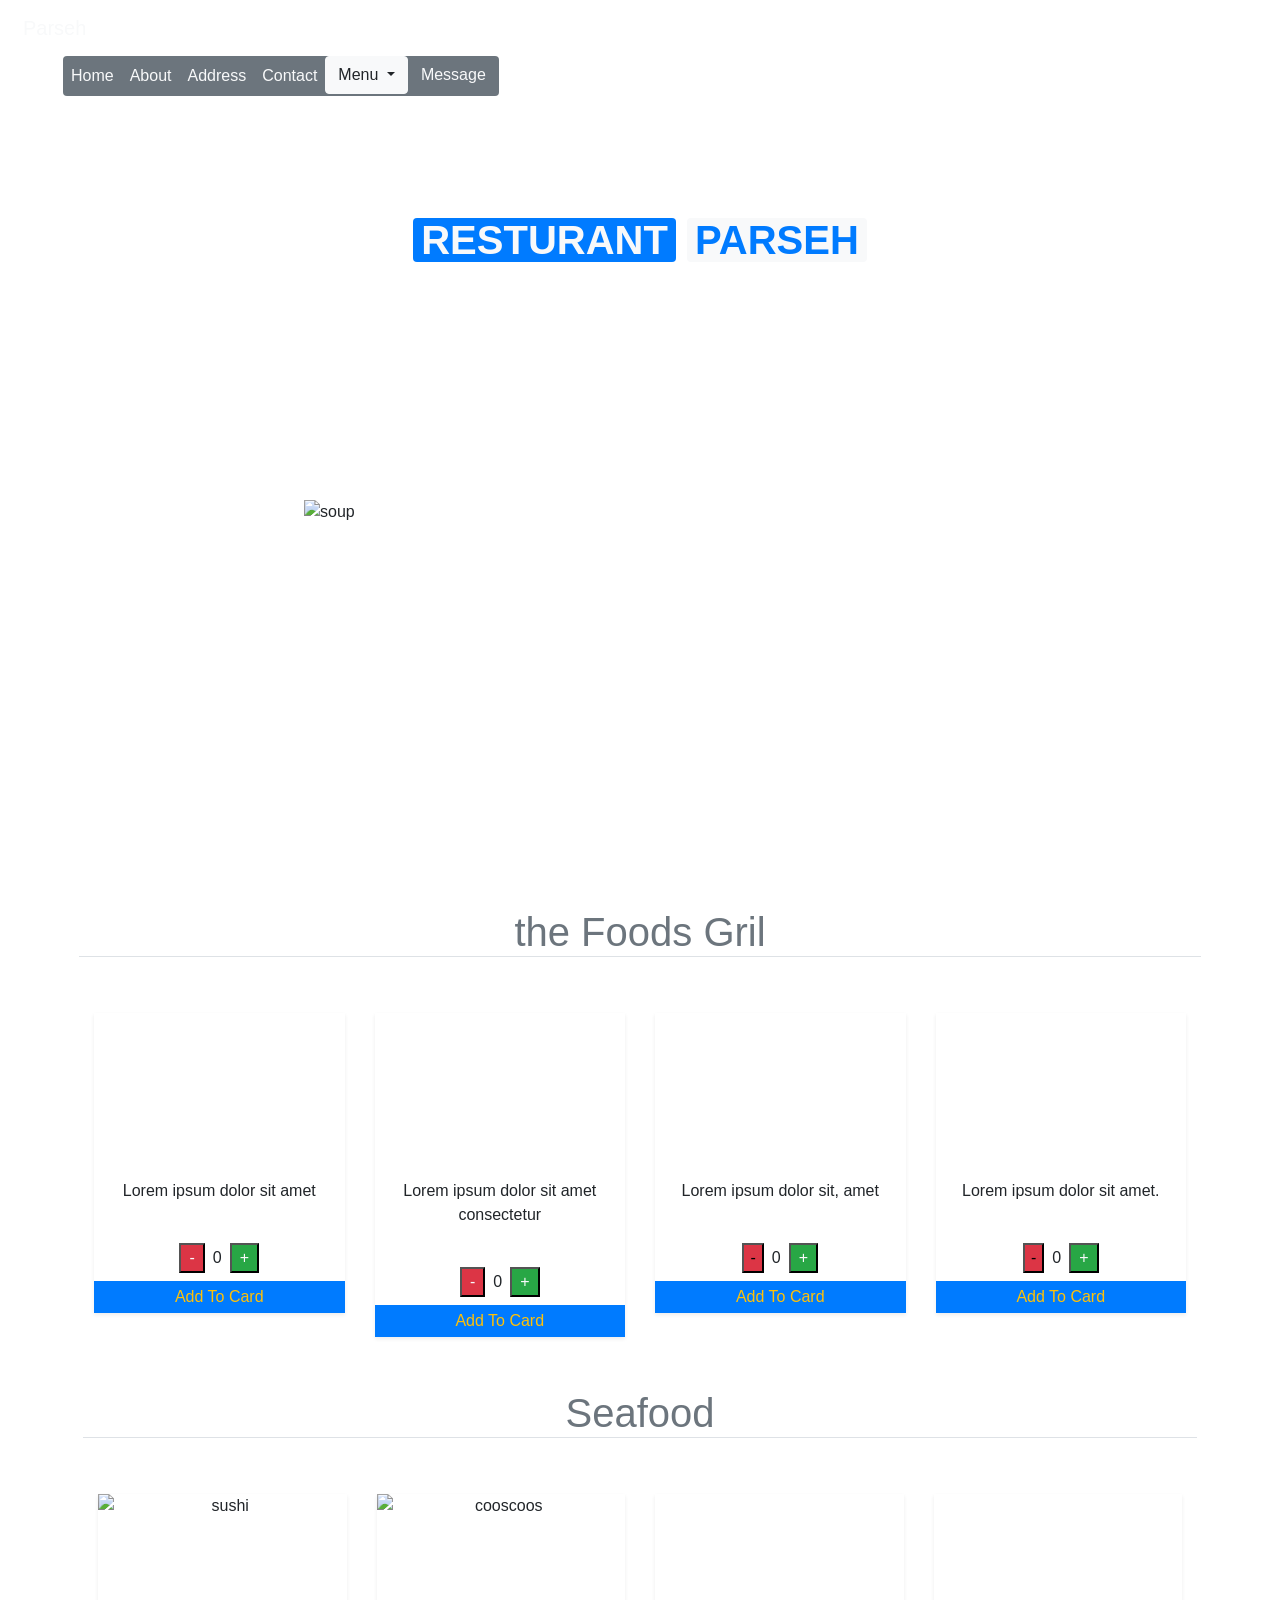
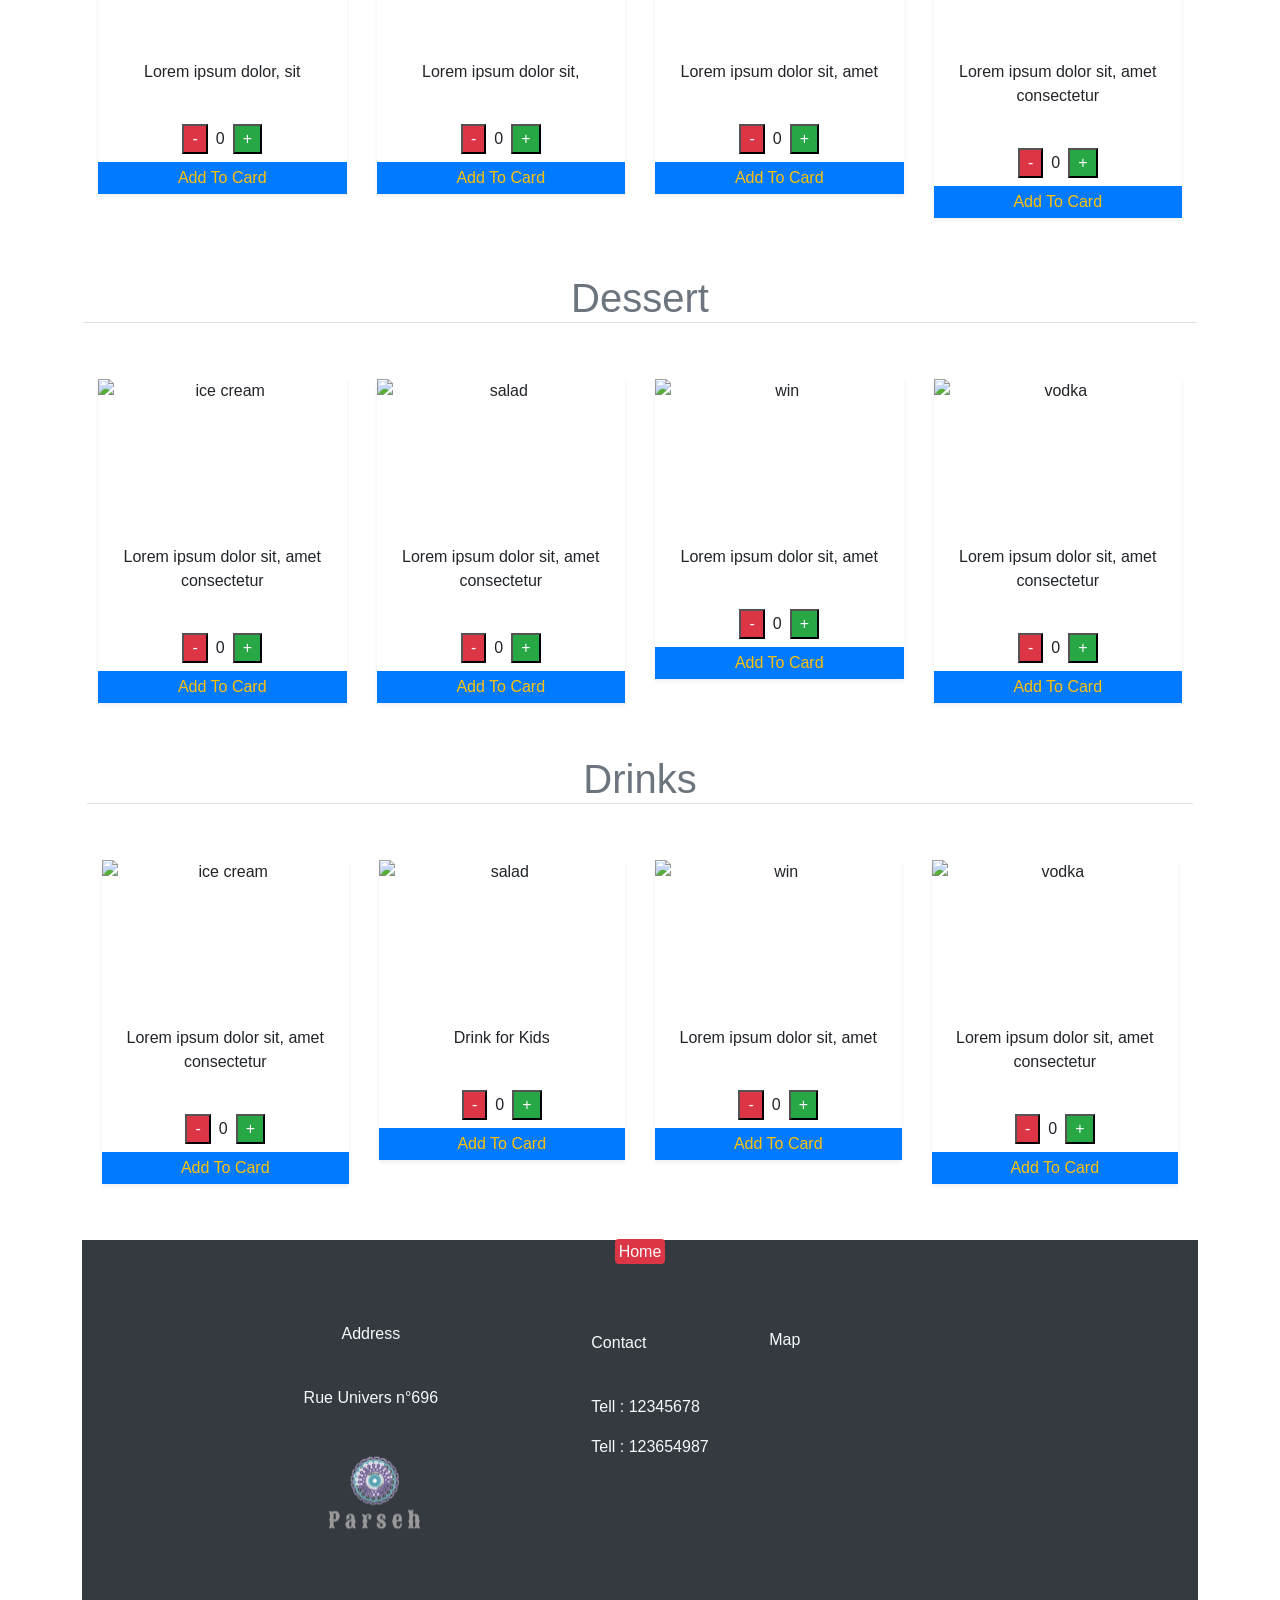
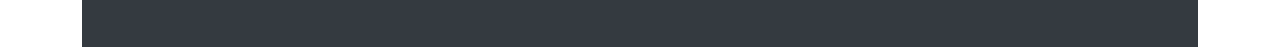
==== HTML/index.html @ a360a49e "Branch footer: created footer and Content" ====
<!doctype html>
<html lang="en">
  <head>
    <title>Restaurant</title>
    <!-- Required meta tags -->
    <meta charset="utf-8">
    <meta name="viewport" content="width=device-width, initial-scale=1, shrink-to-fit=no">
    
    <!-- style CSS -->
    <link rel="stylesheet" href="../CSS/style.css">
    <!--        CDN  Bootstrap  -->
    <link href="https://cdn.jsdelivr.net/npm/bootstrap@5.0.2/dist/css/bootstrap.min.css" rel="stylesheet" integrity="sha384-EVSTQN3/azprG1Anm3QDgpJLIm9Nao0Yz1ztcQTwFspd3yD65VohhpuuCOmLASjC" crossorigin="anonymous">
    <!-- Bootstrap CSS -->
    <link rel="stylesheet" href="https://stackpath.bootstrapcdn.com/bootstrap/4.3.1/css/bootstrap.min.css" integrity="sha384-ggOyR0iXCbMQv3Xipma34MD+dH/1fQ784/j6cY/iJTQUOhcWr7x9JvoRxT2MZw1T" crossorigin="anonymous">
</head>
<body class="" id="home">
   <!--         NavBar       -->
  <nav class=" navbar-expand-lg navbar-light ">
    <div class="container-fluid ">
      <a class="navbar-brand m-2 text-light" href="#">Parseh</a>
      <button class="navbar-toggler border-light" type="button" data-bs-toggle="collapse" data-bs-target="#navbarSupportedContent" aria-controls="navbarSupportedContent" aria-expanded="false" aria-label="Toggle navigation">
        <span class="navbar-toggler-icon"></span>
      </button>
      <div class="collapse navbar-collapse " id="navbarSupportedContent">
        <ul class="navbar-nav me-auto mb-2 mb-lg-0 mx-5 bg-secondary rounded">
          <li class="nav-item">
            <a class="nav-link active text-light" aria-current="page" href="#">Home</a>
          </li>
          <li class="nav-item">
            <a class="nav-link text-light" href="About.html" target="_blank">About</a>
          </li>
          <li class="nav-item">
            <a class="nav-link text-light" href="#footer" tabindex="-1" aria-disabled="true">Address</a>
          </li>
          <li class="nav-item">
            <a class="nav-link text-light" href="#footer" tabindex="-1" aria-disabled="true">Contact</a>
          </li>
         
            <div class="dropdown">
              <button class="btn btn-light dropdown-toggle" type="button" id="dropdownMenuButton1" data-bs-toggle="dropdown" aria-expanded="false">
                Menu
              </button>
              <ul class="dropdown-menu" aria-labelledby="dropdownMenuButton1 ">
                <li class=""><a class="dropdown-item " href="Appetizer.html" target="_blank">Appetizers</a></li>
                <li class=""><a class="dropdown-item " href="Barbecue.html">Barbecue</a></li>
                <li class=""><a class="dropdown-item " href="Grilledfood.html" target="_blank">Grill</a></li>
                <li class=""><a class="dropdown-item " href="">Eastern Food</a></li>
                <li class=""><a class="dropdown-item " href="Desserts.html" target="_blank">Desser</a></li>
                <li class=""><a class="dropdown-item " href="seafood.html" target="_blank">Seafood</a></li>
              </ul>
            </div>
          </li>
          <li class="nav-item">
            <button type="button" class="btn text-light" data-bs-toggle="modal" data-bs-target="#exampleModal" data-bs-whatever="@mdo">Message</button>

            <div class="modal fade" id="exampleModal" tabindex="-1" aria-labelledby="exampleModalLabel" aria-hidden="true">
              <div class="modal-dialog">
                <div class="modal-content">
                  <div class="modal-header">
                    <h5 class="modal-title" id="exampleModalLabel">New message</h5>
                    <button type="button" class="btn-close" data-bs-dismiss="modal" aria-label="Close"></button>
                  </div>
                  <div class="modal-body">
                    <form>
                      <div class="mb-3">
                        <label for="recipient-name" class="col-form-label">Name:</label>
                        <input type="text" class="form-control" id="recipient-name">
                      </div>
                      <div class="mb-3">
                        <label for="recipient-name" class="col-form-label">Email:</label>
                        <input type="text" class="form-control" id="recipient-name">
                      </div>
                      <div class="mb-3">
                        <label for="message-text" class="col-form-label">Message:</label>
                        <textarea class="form-control" id="message-text"></textarea>
                      </div>
                    </form>
                  </div>
                  <div class="modal-footer">
                    <button type="button" class="btn btn-secondary" data-bs-dismiss="modal">Close</button>
                    <button type="button" class="btn btn-primary">Send message</button>
                  </div>
                </div>
              </div>
            </div>
          </li>

        </ul>
      
      </div>
      <div class=" py-4 ">
        <h1 class="text-center text-light shadow-effects text-uppercase fs-1 fw-bolder py-5 my-5 "><span class="bg-primary px-2 rounded"><strong>Resturant</strong></span> <span class="bg-light px-2 rounded text-primary">Parseh</span> </h1>
      </div>
    </div>
  </nav>
  <!-- Slid Photo -->
  <div id="carouselExampleControls" class="carousel slide w-75 h-auto  m-auto" data-bs-ride="carousel">
    <div class="carousel-inner">
      <div class="carousel-item active">
        <img  src="https://images.unsplash.com/photo-1455619452474-d2be8b1e70cd?crop=entropy&cs=tinysrgb&fit=max&fm=jpg&ixid=MnwyMDg4MDd8MHwxfHNlYXJjaHwyN3x8Zm9vZHxlbnwwfHx8fDE2NTI4NTkxMDM&ixlib=rb-1.2.1&q=80&w=1080" class=" w-10  mx-auto img-fluid img-responsive d-block" alt="soup" style="max-width: 70%; height: 400px;" >
      </div>
      <div class="carousel-item">
        <img src="https://images.unsplash.com/photo-1519671482749-fd09be7ccebf?crop=entropy&cs=tinysrgb&fit=max&fm=jpg&ixid=MnwyMDg4MDd8MHwxfHNlYXJjaHwyNnx8d2luZXxlbnwwfHx8fDE2NTI4Nzg3MTQ&ixlib=rb-1.2.1&q=80&w=1080" class=" w-100  mx-auto img-fluid img-responsive d-block" alt="wine" style="max-width: 70%; height: 400px;">
      </div>
      <div class="carousel-item">
        <img src="https://images.unsplash.com/photo-1516557977083-86bf43fe24ea?crop=entropy&cs=tinysrgb&fit=max&fm=jpg&ixid=MnwyMDg4MDd8MHwxfHNlYXJjaHwxfHxkZXNzZXJ8ZW58MHx8fHwxNjUyODc4ODQ3&ixlib=rb-1.2.1&q=80&w=1080" class=" w-100 mx-auto img-fluid img-responsive d-block" alt="desser" style="max-width: 70%; height: 400px;">
      </div>
    </div>
    <button class="carousel-control-prev" type="button" data-bs-target="#carouselExampleControls" data-bs-slide="prev">
      <span class="carousel-control-prev-icon" aria-hidden="true"></span>
      <span class="visually-hidden">Previous</span>
    </button>
    <button class="carousel-control-next" type="button" data-bs-target="#carouselExampleControls" data-bs-slide="next">
      <span class="carousel-control-next-icon" aria-hidden="true"></span>
      <span class="visually-hidden">Next</span>
    </button>
  </div>
  <!-- Gallery -->
  <div class="container-lg">
    <div class="container-xl text-center me-auto ">
      <div class="row justify-content-center ">
        <!-- Gril foods -->
        <h1 class="text-secondary mt-2  border-bottom border-3">the Foods Gril</h1>
        <div class="col-sm-12 col-md-6 col-lg-3 col-xl-3  py-5  rounded">
          <div class="cards shadow-sm  style='hight:100px;'">
            <img src="https://cdn.pixabay.com/photo/2014/04/22/02/56/pizza-329523_960_720.jpg" alt="" class=" mx-auto img-fluid img-responsive d-block " style="height: 150px;">
            <p class="p-3">Lorem ipsum dolor sit amet</p>
            <div class="order">
              <button class="px-2 mx-2 my-2 bg-danger text-light">-</button><span>0</span><button type="button" class="px-2 mx-2 bg-success text-light">+</button>
            </div>
            <div class="addToCard bg-primary py-1 text-warning ">Add To Card</div>
          </div>
        </div>
        <div class="col-sm-12 col-md-6 col-lg-3 col-xl-3  py-5  rounded">
          <div class="cards shadow-sm  style='hight:100px;'">
            <img src="https://cdn.pixabay.com/photo/2016/03/05/23/02/barbecue-1239434_960_720.jpg" alt="" class="mx-auto img-fluid img-responsive d-block" style="height: 150px;">
            <p class="p-3">Lorem ipsum dolor sit amet consectetur</p>
            <div class="order">
              <button class="px-2 mx-2 my-2 bg-danger text-light">-</button><span>0</span><button type="button" class="px-2 mx-2 bg-success text-light">+</button>
            </div>
            <div class="addToCard bg-primary py-1 text-warning">Add To Card</div>
          </div>
        </div>
        <div class="col-sm-12 col-md-6 col-lg-3 col-xl-3  py-5  rounded">
          <div class="cards shadow-sm" style='hight:100px;'>
            <img src="https://cdn.pixabay.com/photo/2014/08/14/14/21/shish-kebab-417994_960_720.jpg" alt="" class="mx-auto img-fluid img-responsive d-block" style="height: 150px;">
           <p class="p-3"> Lorem ipsum dolor sit, amet</p>
           <div class="order">
             <button class="px bg-danger text my-2  mx-2">-</button><span>0</span><button type="button" class="px-2 mx-2 bg-success text-light">+</button>
            </div>
           <div class="addToCard bg-primary py-1 text-warning">Add To Card</div>
          </div>
        </div>
        <div class="col-sm-12 col-md-6 col-lg-3 col-xl-3  py-5  rounded">
          <div class="cards shadow-sm" style='hight:100px;'>
            <img src="https://cdn.pixabay.com/photo/2016/11/23/18/31/pasta-1854245_960_720.jpg" alt="" class="mx-auto img-fluid img-responsive d-block" style="height: 150px;">
           <p class="p-3"> Lorem ipsum dolor sit amet.</p>
           <div class="order">
             <button class="px bg-danger text my-2  mx-2">-</button><span>0</span><button type="button" class="px-2 mx-2 bg-success text-light">+</button>
            </div>
           <div class="addToCard bg-primary py-1 text-warning">Add To Card</div>
          </div>
        </div>
      
      </div>
      <div class="row justify-content-center p-1">
        <!-- Seafood -->
        <h1 class="text-secondary border-bottom">Seafood</h1>
        <div class="col-sm-12 col-md-6 col-lg-3 col-xl-3  py-5  rounded">
          <div class="cards shadow-sm" style='hight:100px;'>
            <img src="https://images.unsplash.com/photo-1579871494447-9811cf80d66c?ixlib=rb-1.2.1&ixid=MnwxMjA3fDB8MHxwaG90by1wYWdlfHx8fGVufDB8fHx8&auto=format&fit=crop&w=1170&q=80" alt="sushi"  class="mx-auto img-fluid img-responsive d-block " style="height: 150px;">
            <p class="p-3">Lorem ipsum dolor, sit </p> 
            <div class="order">
              <button class="px-2 mx-2 my-2 bg-danger text-light">-</button><span>0</span><button type="button" class="px-2 mx-2 bg-success text-light">+</button>
            </div>
            <div class="addToCard bg-primary py-1 text-warning">Add To Card</div>
          </div>
        </div>
        <div class="col-sm-12 col-md-6 col-lg-3 col-xl-3  py-5  rounded">
          <div class="cards shadow-sm" style='hight:100px;'>
            <img src="https://th.bing.com/th/id/R.5701237df6cfcfc9ef63e80bf70de1f7?rik=Avnl8CcCPhyQyg&pid=ImgRaw&r=0" alt="cooscoos" class="mx-auto img-fluid img-responsive d-block " style="height: 150px;">
            
            <p class="p-3">Lorem ipsum dolor sit, </p>
            <div class="order">
              <button class="px-2 mx-2 my-2 bg-danger text-light">-</button><span>0</span><button type="button" class="px-2 mx-2 bg-success text-light">+</button>
            </div>
            <div class="addToCard bg-primary py-1 text-warning">Add To Card</div>
          </div>
        </div>
        <div class="col-sm-12 col-md-6 col-lg-3 col-xl-3  py-5  rounded">
          <div class="cards shadow-sm" style='hight:100px;'>
            <img src="https://hoianfoodtour.com/wp-content/uploads/2013/08/3767100573_10d1b31f34_b.jpg" alt="" class="mx-auto img-fluid img-responsive d-block " style="height: 150px;">
            <p class="p-3">Lorem ipsum dolor sit, amet</p>
            <div class="order">
              <button class="px-2 mx-2 my-2 bg-danger text-light">-</button><span>0</span><button type="button" class="px-2 mx-2 bg-success text-light">+</button>
            </div>
            <div class="addToCard bg-primary py-1 text-warning">Add To Card</div>
          </div>
        </div>
        <div class="col-sm-12 col-md-6 col-lg-3 col-xl-3  py-5  rounded">
          <div class="cards shadow-sm" style='hight:100px;'>
            <img src="https://www.nomabid.org/wp-content/uploads/2019/11/Stuffed-Lobster.jpg" alt="" class="mx-auto img-fluid img-responsive d-block" style="height: 150px;">
            <p class="p-3">Lorem ipsum dolor sit, amet consectetur</p>
            <div class="order">
              <button class="px-2 mx-2 my-2 bg-danger text-light">-</button><span>0</span><button type="button" class="px-2 mx-2 bg-success text-light">+</button>
            </div>
            <div class="addToCard bg-primary py-1 text-warning">Add To Card</div>
          </div>
        </div>
      </div>
      <div class="row justify-content-center p-1">
        <!-- Dessert -->
        <h1 class="text-secondary border-bottom">Dessert</h1>
        <div class="col-sm-12 col-md-6 col-lg-3 col-xl-3  py-5  rounded">
          <div class="cards shadow-sm" style='hight:100px;'>
            <img src="https://th.bing.com/th/id/OIP.P3xgOuAeZvl4NuoKVPdVCgHaE8?pid=ImgDet&rs=1" alt="ice cream" class="mx-auto img-fluid img-responsive d-block" style="height: 150px;">
            <p class="p-3">Lorem ipsum dolor sit, amet consectetur</p> 
            <div class="order">
              <button class="px-2 mx-2 my-2 bg-danger text-light">-</button><span>0</span><button type="button" class="px-2 mx-2 bg-success text-light">+</button>
            </div>
            <div class="addToCard bg-primary py-1 text-warning">Add To Card</div>
          </div>
        </div>
        <div class="col-sm-12 col-md-6 col-lg-3 col-xl-3  py-5  rounded">
          <div class="cards shadow-sm" style='hight:100px;'>
            <img src="https://th.bing.com/th/id/R.24b2b1598c2587cab4af1cbaacd97075?rik=9W9SRc2oNp0hgg&riu=http%3a%2f%2fwww.valerieskeepers.com%2fwp-content%2fuploads%2f2015%2f08%2fFattoush-Salad-Feta.jpg&ehk=V2ebz2DcS55SnSybhHUwlM7gPemEx91G%2fHiuFNR4F38%3d&risl=&pid=ImgRaw&r=0" alt="salad" class="mx-auto img-fluid img-responsive d-block" style="height: 150px;">
            <p class="p-3">Lorem ipsum dolor sit, amet consectetur</p> 
            <div class="order">
              <button class="px-2 mx-2 my-2 bg-danger text-light">-</button><span>0</span><button type="button" class="px-2 mx-2 bg-success text-light">+</button>
            </div>
            <div class="addToCard bg-primary py-1 text-warning">Add To Card</div>
          </div>
        </div>
        <div class="col-sm-12 col-md-6 col-lg-3 col-xl-3  py-5  rounded">
          <div class="cards shadow-sm" style='hight:100px;'>
            <img src="https://th.bing.com/th/id/R.78ce13cfa1c1b44ab89058c99facb747?rik=1EJHbS7p8pOx4A&riu=http%3a%2f%2fwww.onlinestoresurveys.com%2fwp-content%2fuploads%2f2014%2f10%2fWine.jpg&ehk=bvZqqIRl1pUwpRUkvQE4UIRd0hZQd19cCZTHRslT6zc%3d&risl=&pid=ImgRaw&r=0" alt="win" class="mx-auto img-fluid img-responsive d-block" style="height: 150px;">
            <p class="p-3">Lorem ipsum dolor sit, amet</p> 
            <div class="order">
              <button class="px-2 mx-2 my-2 bg-danger text-light">-</button><span>0</span><button type="button" class="px-2 mx-2 bg-success text-light">+</button>
            </div>
            <div class="addToCard bg-primary py-1 text-warning">Add To Card</div>
          </div>
        </div>
        <div class="col-sm-12 col-md-6 col-lg-3 col-xl-3  py-5  rounded">
          <div class="cards shadow-sm" style='hight:100px;'>
            <img src="https://chilledmagazine.com/wp-content/uploads/2015/10/Ruby-Rouge.jpg" alt="vodka" class="mx-auto img-fluid img-responsive d-block" style="height: 150px;">
            <p class="p-3">Lorem ipsum dolor sit, amet consectetur</p>
            <div class="order">
              <button class="px-2 mx-2 my-2 bg-danger text-light">-</button><span>0</span><button type="button" class="px-2 mx-2 bg-success text-light">+</button>
            </div>
            <div class="addToCard bg-primary py-1 text-warning">Add To Card</div>
          </div>
        </div>
        <!-- Drinks -->


        <div class="row justify-content-center p-1">
          <h1 class="text-secondary border-bottom">Drinks</h1>
          <div class="col-sm-12 col-md-6 col-lg-3 col-xl-3  py-5  rounded">
            <div class="cards shadow-sm" style='hight:100px;'>
              <img src="https://images.unsplash.com/photo-1579954115545-a95591f28bfc?ixlib=rb-1.2.1&ixid=MnwxMjA3fDB8MHxwaG90by1wYWdlfHx8fGVufDB8fHx8&auto=format&fit=crop&w=2070&q=80" alt="ice cream" class="mx-auto img-fluid img-responsive d-block" style="height: 150px;">
              <p class="p-3">Lorem ipsum dolor sit, amet consectetur</p> 
              <div class="order">
                <button class="px-2 mx-2 my-2 bg-danger text-light">-</button><span>0</span><button type="button" class="px-2 mx-2 bg-success text-light">+</button>
              </div>
              <div class="addToCard bg-primary py-1 text-warning">Add To Card</div>
            </div>
          </div>
          <div class="col-sm-12 col-md-6 col-lg-3 col-xl-3  py-5  rounded">
            <div class="cards shadow-sm" style='hight:100px;'>
              <img src="https://images.unsplash.com/photo-1461107973086-9ca50bc9f429?crop=entropy&cs=tinysrgb&fm=jpg&ixlib=rb-1.2.1&q=80&raw_url=true&ixid=MnwxMjA3fDB8MHxwaG90by1wYWdlfHx8fGVufDB8fHx8&auto=format&fit=crop&w=1170" alt="salad" class="mx-auto img-fluid img-responsive d-block" style="height: 150px;">
              <p class="p-3">Drink for Kids</p> 
              <div class="order">
                <button class="px-2 mx-2 my-2 bg-danger text-light">-</button><span>0</span><button type="button" class="px-2 mx-2 bg-success text-light">+</button>
              </div>
              <div class="addToCard bg-primary py-1 text-warning">Add To Card</div>
            </div>
          </div>
          <div class="col-sm-12 col-md-6 col-lg-3 col-xl-3  py-5  rounded">
            <div class="cards shadow-sm" style='hight:100px;'>
              <img src="https://th.bing.com/th/id/R.78ce13cfa1c1b44ab89058c99facb747?rik=1EJHbS7p8pOx4A&riu=http%3a%2f%2fwww.onlinestoresurveys.com%2fwp-content%2fuploads%2f2014%2f10%2fWine.jpg&ehk=bvZqqIRl1pUwpRUkvQE4UIRd0hZQd19cCZTHRslT6zc%3d&risl=&pid=ImgRaw&r=0" alt="win" class="mx-auto img-fluid img-responsive d-block" style="height: 150px;">
              <p class="p-3">Lorem ipsum dolor sit, amet</p> 
              <div class="order">
                <button class="px-2 mx-2 my-2 bg-danger text-light">-</button><span>0</span><button type="button" class="px-2 mx-2 bg-success text-light">+</button>
              </div>
              <div class="addToCard bg-primary py-1 text-warning">Add To Card</div>
            </div>
          </div>
          <div class="col-sm-12 col-md-6 col-lg-3 col-xl-3  py-5  rounded">
            <div class="cards shadow-sm" style='hight:100px;'>
              <img src="https://chilledmagazine.com/wp-content/uploads/2015/10/Ruby-Rouge.jpg" alt="vodka" class="mx-auto img-fluid img-responsive d-block" style="height: 150px;">
              <p class="p-3">Lorem ipsum dolor sit, amet consectetur</p>
              <div class="order">
                <button class="px-2 mx-2 my-2 bg-danger text-light">-</button><span>0</span><button type="button" class="px-2 mx-2 bg-success text-light">+</button>
              </div>
              <div class="addToCard bg-primary py-1 text-warning">Add To Card</div>
            </div>
          </div>



      </div>
    </div>

  </div>
  <!--      Footer     -->
  <footer class="bg-dark text-center text-lg-start" id="footer">
    <a href="#home" class="link-light bg-danger p-1 rounded float-s">Home</a>
    <ul class="">
     
        </ul>
      </li>
      <!-- Address -->
      <li class="d-inline-block  text-light ">
        <p class="">Address</p>
        &nbsp
        <ul class="list-unstyled ">
          <li>
            <p>Rue Univers n°696</p>
          </li>
        

          <li>
            <img src="../logo/logo-parseh.png" class="w-25" alt="">
          </li>
          <li>
            <p>&nbsp;</p>
          </li>
         
        </ul> 
      </li>
     <!-- Contacts -->
      <li class="d-inline-block px-2 text-sm-start text-light ">
        <p>Contact</p>
        <ul class="list-unstyled ">
        
          <li class="">
            &nbsp
            <p>Tell : 12345678</p>
          </li>
          <li class="">
            <p>Tell : 123654987</p>
          </li>
          <li>
          </li>
          <li>
            <p>&nbsp;</p>
          </li>
          <li>
            <p>&nbsp;</p>
          </li>
          <li>
            <p>&nbsp;</p>
          </li>
        </ul>
      </li>
      <!-- Map -->
     
      <li class="d-inline-block p-5 text-light text-start ">
        <p>Map</p>
        <ul class="list-unstyled">
          <li class="py-1 d-inline-block  text-light">
            
              <!--Google map-->
          <div id="map-container-google-3" class="z-depth-1-half map-container-3 d-inline-block">
           <iframe class=""  src="https://www.google.com/maps/embed?pb=!1m18!1m12!1m3!1d20157.532935539723!2d4.367939099999999!3d50.8368758!2m3!1f0!2f0!3f0!3m2!1i1024!2i768!4f13.1!4m3!3e6!4m0!4m0!5e0!3m2!1snl!2sbe!4v1652882375316!5m2!1snl!2sbe" max-width="400" height="200" style="border:0;" allowfullscreen="" loading="lazy" referrerpolicy="no-referrer-when-downgrade"></iframe>
          </div>
           
        </li>
      </ul>
   
  </footer>
  <!-- End Footer -->



    <!-- Optional JavaScript -->
    <!-- jQuery first, then Popper.js, then Bootstrap JS -->
    <script src="https://code.jquery.com/jquery-3.3.1.slim.min.js" integrity="sha384-q8i/X+965DzO0rT7abK41JStQIAqVgRVzpbzo5smXKp4YfRvH+8abtTE1Pi6jizo" crossorigin="anonymous"></script>
    <script src="https://cdn.jsdelivr.net/npm/bootstrap@5.0.2/dist/js/bootstrap.bundle.min.js" integrity="sha384-MrcW6ZMFYlzcLA8Nl+NtUVF0sA7MsXsP1UyJoMp4YLEuNSfAP+JcXn/tWtIaxVXM" crossorigin="anonymous"></script>
    <script src="https://cdnjs.cloudflare.com/ajax/libs/popper.js/1.14.7/umd/popper.min.js" integrity="sha384-UO2eT0CpHqdSJQ6hJty5KVphtPhzWj9WO1clHTMGa3JDZwrnQq4sF86dIHNDz0W1" crossorigin="anonymous"></script>
    <script src="https://stackpath.bootstrapcdn.com/bootstrap/4.3.1/js/bootstrap.min.js" integrity="sha384-JjSmVgyd0p3pXB1rRibZUAYoIIy6OrQ6VrjIEaFf/nJGzIxFDsf4x0xIM+B07jRM" crossorigin="anonymous"></script>
  </body>
</html>
---- CSS/style.css ----
.container-fluid{
    max-width: 100%;
    height: 500px;
    background-image: url(https://images.unsplash.com/photo-1517248135467-4c7edcad34c4?ixlib=rb-1.2.1&ixid=MnwxMjA3fDB8MHxwaG90by1wYWdlfHx8fGVufDB8fHx8&auto=format&fit=crop&w=1170&q=80);
    background-repeat: no-repeat;
    background-size: cover;
    background-position: center;
}
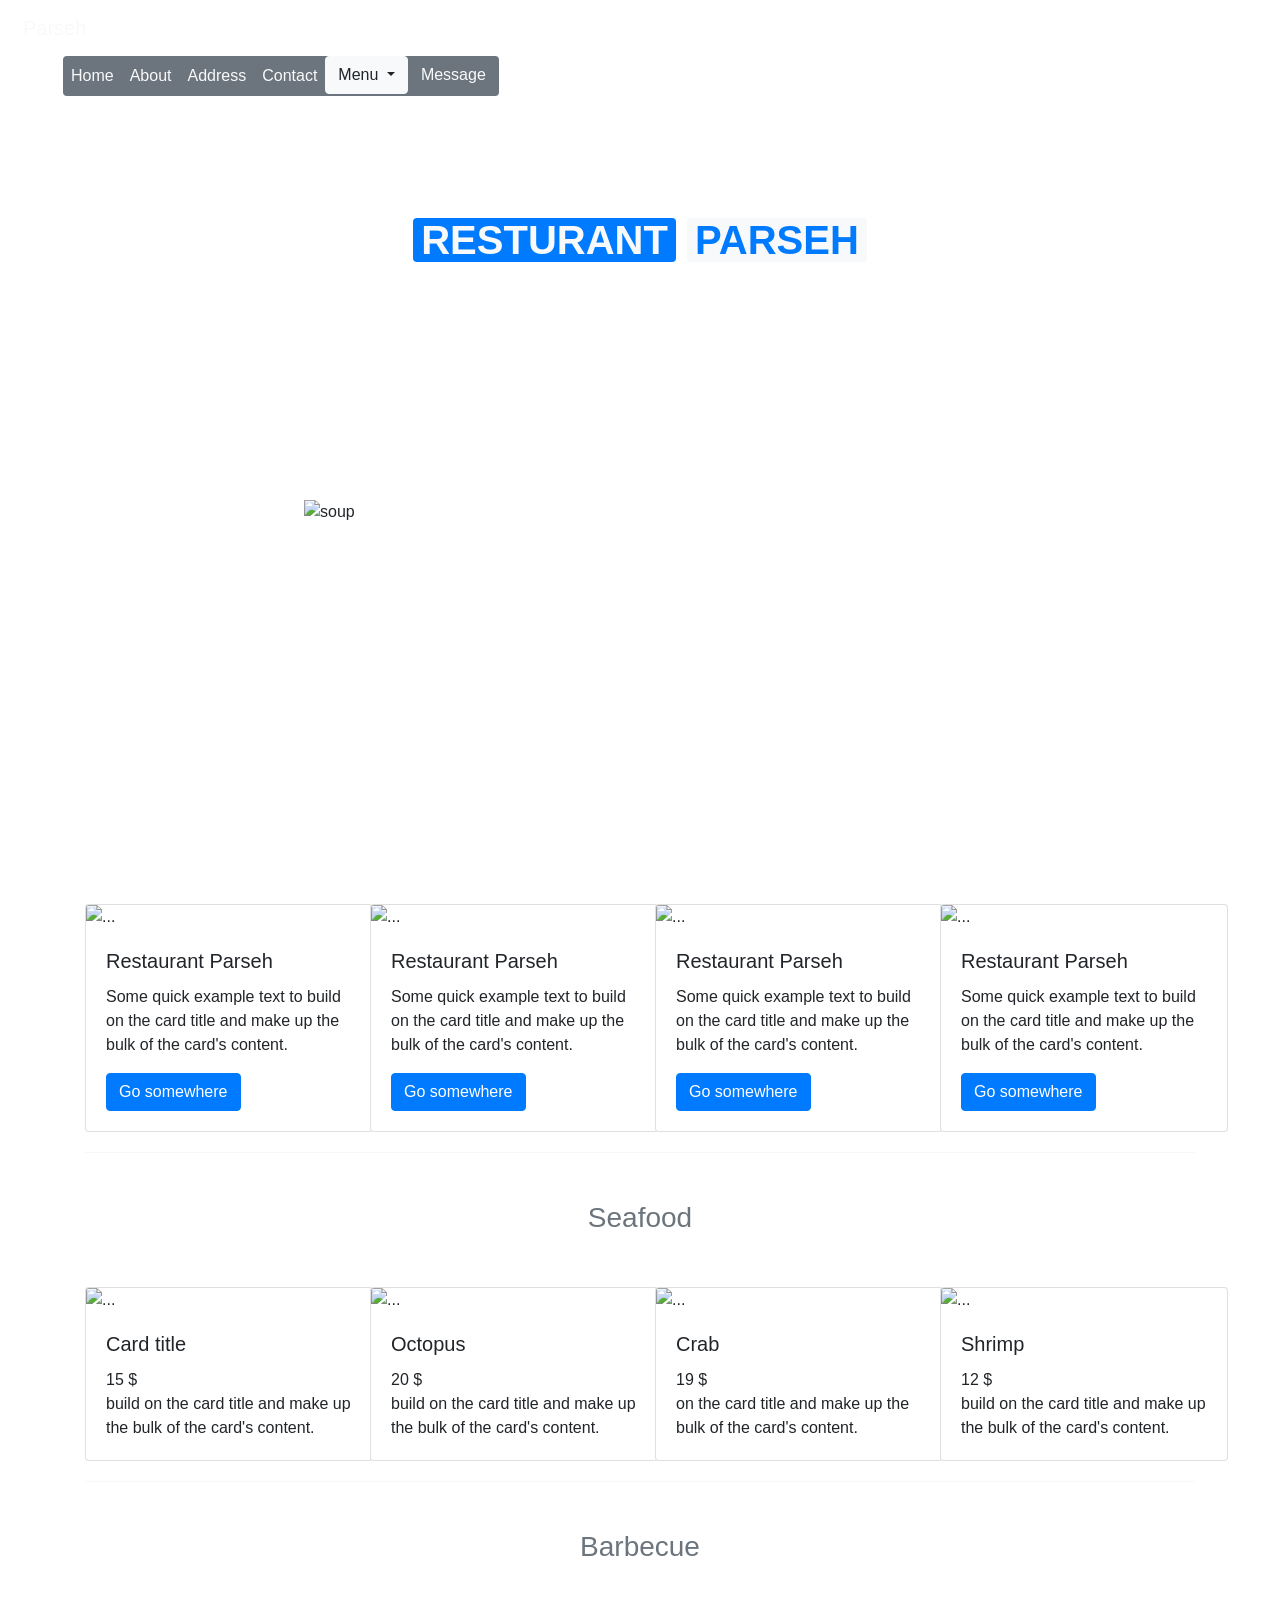
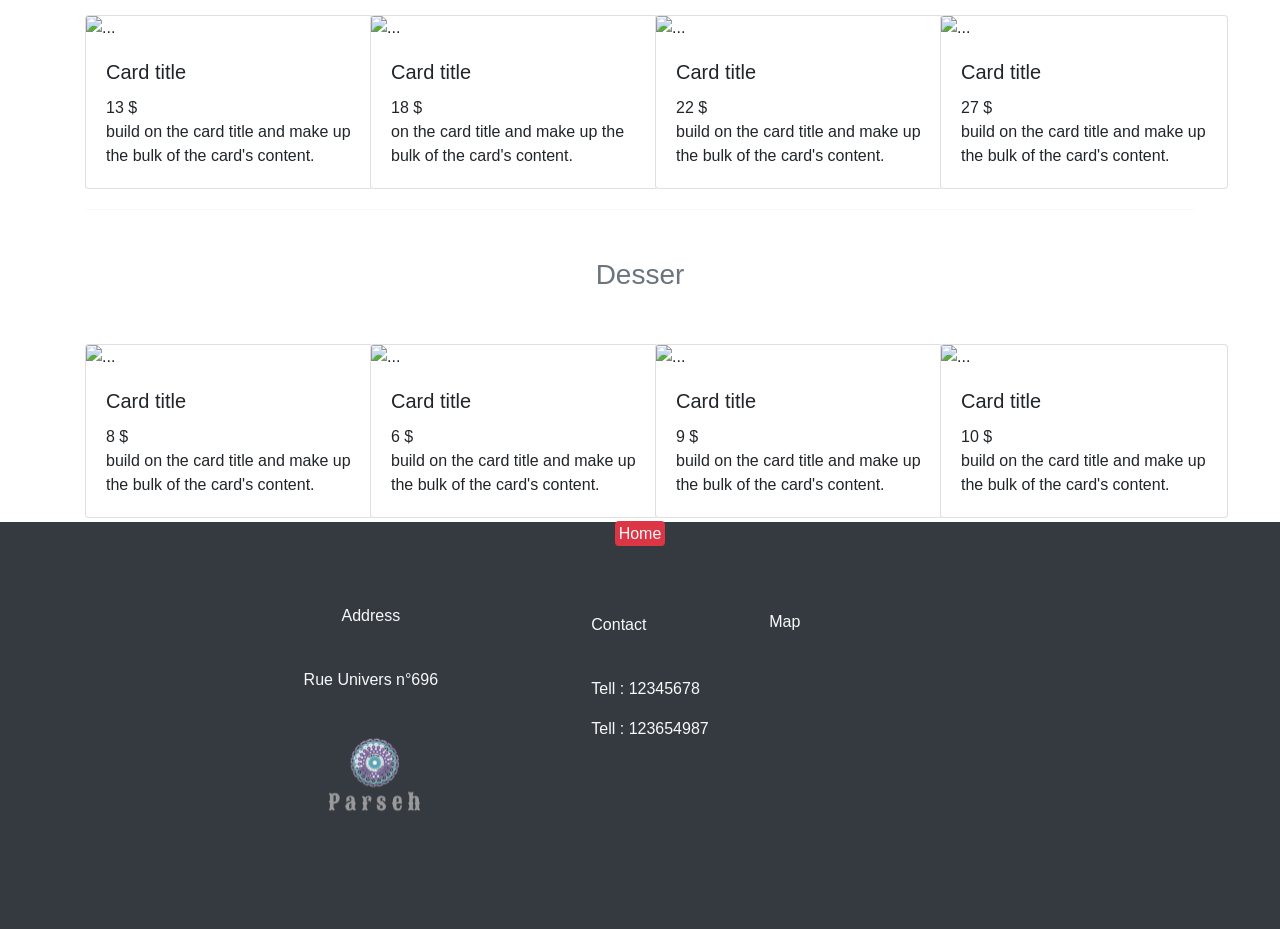
==== commit 3f8a029f: "created page Desser" ====
--- a/HTML/index.html
+++ b/HTML/index.html
@@ -44,7 +44,7 @@
                 <li class=""><a class="dropdown-item " href="Appetizer.html" target="_blank">Appetizers</a></li>
                 <li class=""><a class="dropdown-item " href="Barbecue.html">Barbecue</a></li>
                 <li class=""><a class="dropdown-item " href="Grilledfood.html" target="_blank">Grill</a></li>
-                <li class=""><a class="dropdown-item " href="">Eastern Food</a></li>
+               
                 <li class=""><a class="dropdown-item " href="Desserts.html" target="_blank">Desser</a></li>
                 <li class=""><a class="dropdown-item " href="seafood.html" target="_blank">Seafood</a></li>
               </ul>
@@ -116,192 +116,218 @@
     </button>
   </div>
   <!-- Gallery -->
-  <div class="container-lg">
-    <div class="container-xl text-center me-auto ">
-      <div class="row justify-content-center ">
-        <!-- Gril foods -->
-        <h1 class="text-secondary mt-2  border-bottom border-3">the Foods Gril</h1>
-        <div class="col-sm-12 col-md-6 col-lg-3 col-xl-3  py-5  rounded">
-          <div class="cards shadow-sm  style='hight:100px;'">
-            <img src="https://cdn.pixabay.com/photo/2014/04/22/02/56/pizza-329523_960_720.jpg" alt="" class=" mx-auto img-fluid img-responsive d-block " style="height: 150px;">
-            <p class="p-3">Lorem ipsum dolor sit amet</p>
-            <div class="order">
-              <button class="px-2 mx-2 my-2 bg-danger text-light">-</button><span>0</span><button type="button" class="px-2 mx-2 bg-success text-light">+</button>
-            </div>
-            <div class="addToCard bg-primary py-1 text-warning ">Add To Card</div>
-          </div>
-        </div>
-        <div class="col-sm-12 col-md-6 col-lg-3 col-xl-3  py-5  rounded">
-          <div class="cards shadow-sm  style='hight:100px;'">
-            <img src="https://cdn.pixabay.com/photo/2016/03/05/23/02/barbecue-1239434_960_720.jpg" alt="" class="mx-auto img-fluid img-responsive d-block" style="height: 150px;">
-            <p class="p-3">Lorem ipsum dolor sit amet consectetur</p>
-            <div class="order">
-              <button class="px-2 mx-2 my-2 bg-danger text-light">-</button><span>0</span><button type="button" class="px-2 mx-2 bg-success text-light">+</button>
-            </div>
-            <div class="addToCard bg-primary py-1 text-warning">Add To Card</div>
-          </div>
-        </div>
-        <div class="col-sm-12 col-md-6 col-lg-3 col-xl-3  py-5  rounded">
-          <div class="cards shadow-sm" style='hight:100px;'>
-            <img src="https://cdn.pixabay.com/photo/2014/08/14/14/21/shish-kebab-417994_960_720.jpg" alt="" class="mx-auto img-fluid img-responsive d-block" style="height: 150px;">
-           <p class="p-3"> Lorem ipsum dolor sit, amet</p>
-           <div class="order">
-             <button class="px bg-danger text my-2  mx-2">-</button><span>0</span><button type="button" class="px-2 mx-2 bg-success text-light">+</button>
-            </div>
-           <div class="addToCard bg-primary py-1 text-warning">Add To Card</div>
-          </div>
-        </div>
-        <div class="col-sm-12 col-md-6 col-lg-3 col-xl-3  py-5  rounded">
-          <div class="cards shadow-sm" style='hight:100px;'>
-            <img src="https://cdn.pixabay.com/photo/2016/11/23/18/31/pasta-1854245_960_720.jpg" alt="" class="mx-auto img-fluid img-responsive d-block" style="height: 150px;">
-           <p class="p-3"> Lorem ipsum dolor sit amet.</p>
-           <div class="order">
-             <button class="px bg-danger text my-2  mx-2">-</button><span>0</span><button type="button" class="px-2 mx-2 bg-success text-light">+</button>
-            </div>
-           <div class="addToCard bg-primary py-1 text-warning">Add To Card</div>
-          </div>
-        </div>
+  <!-- container -->
+ <div class="container">
+  <!-- Row 1 -->
+    <div class="row align-content-center">
+      <!-- 1 -->
+      <div class="col-sm-12 col-md-6 col-lg-3 col-xl-3 my-1">
+        <div class="card" style="width: 18rem;">
+          <img src="https://images.unsplash.com/photo-1632181933699-d45280e5c7de?crop=entropy&cs=tinysrgb&fm=jpg&ixlib=rb-1.2.1&q=80&raw_url=true&ixid=MnwxMjA3fDB8MHxwaG90by1wYWdlfHx8fGVufDB8fHx8&auto=format&fit=crop&w=1170" class="card-img-top" alt="...">
+          <div class="card-body">
+            <h5 class="card-title">Restaurant Parseh</h5>
+            <p class="card-text">Some quick example text to build on the card title and make up the bulk of the card's content.</p>
+            <a href="#" class="btn btn-primary">Go somewhere</a>
+          </div>
+        </div>
+      </div>
+      <!-- 2 -->
+      <div class="col-sm-12 col-md-6 col-lg-3 col-xl-3 my-1">
+        <div class="card" style="width: 18rem;">
+          <img src="https://images.unsplash.com/photo-1533052286801-2385cb274342?crop=entropy&cs=tinysrgb&fm=jpg&ixlib=rb-1.2.1&q=80&raw_url=true&ixid=MnwxMjA3fDB8MHxwaG90by1wYWdlfHx8fGVufDB8fHx8&auto=format&fit=crop&w=1170" class="card-img-top" alt="...">
+          <div class="card-body">
+            <h5 class="card-title">Restaurant Parseh</h5>
+            <p class="card-text">Some quick example text to build on the card title and make up the bulk of the card's content.</p>
+            <a href="#" class="btn btn-primary">Go somewhere</a>
+          </div>
+        </div>
+      </div>
+      <!-- 3 -->
+      <div class="col-sm-12 col-md-6 col-lg-3 col-xl-3 my-1">
+        <div class="card" style="width: 18rem;">
+          <img src="https://free-images.com/lg/9b0e/restaurant_gastronomy_koblenz_human.jpg" class="card-img-top" alt="...">
+          <div class="card-body">
+            <h5 class="card-title">Restaurant Parseh</h5>
+            <p class="card-text">Some quick example text to build on the card title and make up the bulk of the card's content.</p>
+            <a href="#" class="btn btn-primary">Go somewhere</a>
+          </div>
+        </div>
+      </div>
+      <!-- 4 -->
+      <div class="col-sm-12 col-md-6 col-lg-3 col-xl-3 my-1">
+        <div class="card" style="width: 18rem;">
+          <img src="https://free-images.com/lg/a946/gastronomy_restaurant_seerestaurant_6893.jpg" class="card-img-top" alt="...">
+          <div class="card-body">
+            <h5 class="card-title">Restaurant Parseh</h5>
+            <p class="card-text">Some quick example text to build on the card title and make up the bulk of the card's content.</p>
+            <a href="#" class="btn btn-primary">Go somewhere</a>
+          </div>
+        </div>
+      </div>
+
+      <!-- end Card -->
+    </div>
+    <!-- END Row 1 -->
+    <hr>
+    <h3 class="text-center text-muted my-5">Seafood</h3>
+    <!-- Row 2 -->
+    <div class="row align-content-center">
+      <!-- 1 -->
+      <div class="col-sm-12 col-md-6 col-lg-3 col-xl-3 my-1">
+        <div class="card" style="width: 18rem;">
+          <img src="https://free-images.com/lg/9372/seafood_in_pastry.jpg" class="card-img-top" alt="...">
+          <div class="card-body">
+            <h5 class="card-title">Card title</h5><span>15 $</span>
+            <p class="card-text"> build on the card title and make up the bulk of the card's content.</p>
+            
+          </div>
+        </div>
+      </div>
+      <!-- 2 -->
+      <div class="col-sm-12 col-md-6 col-lg-3 col-xl-3 my-1">
+        <div class="card" style="width: 18rem;">
+          <img src="https://free-images.com/lg/dd03/seafood_viktualienmarkt_dsc08593.jpg" class="card-img-top" alt="...">
+          <div class="card-body">
+            <h5 class="card-title">Octopus</h5><span>20 $</span>
+            <p class="card-text"> build on the card title and make up the bulk of the card's content.</p>
+            
+          </div>
+        </div>
+      </div>
+      <!-- 3 -->
+      <div class="col-sm-12 col-md-6 col-lg-3 col-xl-3 my-1">
+        <div class="card" style="width: 18rem;">
+          <img src="https://free-images.com/lg/400d/seafood_noodles_daebudo_food.jpg" class="card-img-top" alt="...">
+          <div class="card-body">
+            <h5 class="card-title">Crab</h5><span>19 $</span>
+            <p class="card-text"> on the card title and make up the bulk of the card's content.</p>
+            
+          </div>
+        </div>
+      </div>
+      <!-- 4 -->
+      <div class="col-sm-12 col-md-6 col-lg-3 col-xl-3 my-1">
+        <div class="card" style="width: 18rem;">
+          <img src="https://free-images.com/lg/de50/soup_prawn_noodles_food.jpg" class="card-img-top" alt="...">
+          <div class="card-body">
+            <h5 class="card-title">Shrimp</h5><span>12 $</span>
+            <p class="card-text"> build on the card title and make up the bulk of the card's content.</p>
+            
+          </div>
+        </div>
+      </div>
+
+      <!-- end Card -->
+    </div>
+    <hr>
+    <!-- END Row 2 -->
+    <h3 class="text-center text-muted my-5">Barbecue</h3>
+       <!-- Row 3 -->
+       <div class="row align-content-center">
+        <!-- 1 -->
+        <div class="col-sm-12 col-md-6 col-lg-3 col-xl-3 my-1">
+          <div class="card" style="width: 18rem;">
+            <img src="https://free-images.com/lg/61c8/barbecue_chicken_wings_13264.jpg" class="card-img-top" alt="...">
+            <div class="card-body">
+              <h5 class="card-title">Card title</h5><span>13 $</span>
+              <p class="card-text">build on the card title and make up the bulk of the card's content.</p>
+              
+            </div>
+          </div>
+        </div>
+        <!-- 2 -->
+        <div class="col-sm-12 col-md-6 col-lg-3 col-xl-3 my-1">
+          <div class="card" style="width: 18rem;">
+            <img src="https://free-images.com/lg/3d8d/barbecue_coal_embers_tomato_2.jpg" class="card-img-top" alt="...">
+            <div class="card-body">
+              <h5 class="card-title">Card title</h5><span>18 $</span>
+              <p class="card-text"> on the card title and make up the bulk of the card's content.</p>
+              
+            </div>
+          </div>
+        </div>
+        <!-- 3 -->
+        <div class="col-sm-12 col-md-6 col-lg-3 col-xl-3 my-1">
+          <div class="card" style="width: 18rem;">
+            <img src="https://free-images.com/lg/d7a0/barbecue_grill_grilled_meats_0.jpg" class="card-img-top" alt="...">
+            <div class="card-body">
+              <h5 class="card-title">Card title</h5><span>22 $</span>
+              <p class="card-text"> build on the card title and make up the bulk of the card's content.</p>
+              
+            </div>
+          </div>
+        </div>
+        <!-- 4 -->
+        <div class="col-sm-12 col-md-6 col-lg-3 col-xl-3 my-1">
+          <div class="card" style="width: 18rem;">
+            <img src="https://free-images.com/lg/6ca7/porterhouse_steaks_grilling_barbecue.jpg" class="card-img-top" alt="...">
+            <div class="card-body">
+              <h5 class="card-title">Card title</h5><span>27 $</span>
+              <p class="card-text">build on the card title and make up the bulk of the card's content.</p>
+              
+            </div>
+          </div>
+        </div>
+  
+        <!-- end Card -->
+      </div>
+      <!-- END Row 3 -->
+      <hr>
+    <h3 class="text-center text-muted my-5">Desser</h3>
+
       
-      </div>
-      <div class="row justify-content-center p-1">
-        <!-- Seafood -->
-        <h1 class="text-secondary border-bottom">Seafood</h1>
-        <div class="col-sm-12 col-md-6 col-lg-3 col-xl-3  py-5  rounded">
-          <div class="cards shadow-sm" style='hight:100px;'>
-            <img src="https://images.unsplash.com/photo-1579871494447-9811cf80d66c?ixlib=rb-1.2.1&ixid=MnwxMjA3fDB8MHxwaG90by1wYWdlfHx8fGVufDB8fHx8&auto=format&fit=crop&w=1170&q=80" alt="sushi"  class="mx-auto img-fluid img-responsive d-block " style="height: 150px;">
-            <p class="p-3">Lorem ipsum dolor, sit </p> 
-            <div class="order">
-              <button class="px-2 mx-2 my-2 bg-danger text-light">-</button><span>0</span><button type="button" class="px-2 mx-2 bg-success text-light">+</button>
-            </div>
-            <div class="addToCard bg-primary py-1 text-warning">Add To Card</div>
-          </div>
-        </div>
-        <div class="col-sm-12 col-md-6 col-lg-3 col-xl-3  py-5  rounded">
-          <div class="cards shadow-sm" style='hight:100px;'>
-            <img src="https://th.bing.com/th/id/R.5701237df6cfcfc9ef63e80bf70de1f7?rik=Avnl8CcCPhyQyg&pid=ImgRaw&r=0" alt="cooscoos" class="mx-auto img-fluid img-responsive d-block " style="height: 150px;">
-            
-            <p class="p-3">Lorem ipsum dolor sit, </p>
-            <div class="order">
-              <button class="px-2 mx-2 my-2 bg-danger text-light">-</button><span>0</span><button type="button" class="px-2 mx-2 bg-success text-light">+</button>
-            </div>
-            <div class="addToCard bg-primary py-1 text-warning">Add To Card</div>
-          </div>
-        </div>
-        <div class="col-sm-12 col-md-6 col-lg-3 col-xl-3  py-5  rounded">
-          <div class="cards shadow-sm" style='hight:100px;'>
-            <img src="https://hoianfoodtour.com/wp-content/uploads/2013/08/3767100573_10d1b31f34_b.jpg" alt="" class="mx-auto img-fluid img-responsive d-block " style="height: 150px;">
-            <p class="p-3">Lorem ipsum dolor sit, amet</p>
-            <div class="order">
-              <button class="px-2 mx-2 my-2 bg-danger text-light">-</button><span>0</span><button type="button" class="px-2 mx-2 bg-success text-light">+</button>
-            </div>
-            <div class="addToCard bg-primary py-1 text-warning">Add To Card</div>
-          </div>
-        </div>
-        <div class="col-sm-12 col-md-6 col-lg-3 col-xl-3  py-5  rounded">
-          <div class="cards shadow-sm" style='hight:100px;'>
-            <img src="https://www.nomabid.org/wp-content/uploads/2019/11/Stuffed-Lobster.jpg" alt="" class="mx-auto img-fluid img-responsive d-block" style="height: 150px;">
-            <p class="p-3">Lorem ipsum dolor sit, amet consectetur</p>
-            <div class="order">
-              <button class="px-2 mx-2 my-2 bg-danger text-light">-</button><span>0</span><button type="button" class="px-2 mx-2 bg-success text-light">+</button>
-            </div>
-            <div class="addToCard bg-primary py-1 text-warning">Add To Card</div>
-          </div>
-        </div>
-      </div>
-      <div class="row justify-content-center p-1">
-        <!-- Dessert -->
-        <h1 class="text-secondary border-bottom">Dessert</h1>
-        <div class="col-sm-12 col-md-6 col-lg-3 col-xl-3  py-5  rounded">
-          <div class="cards shadow-sm" style='hight:100px;'>
-            <img src="https://th.bing.com/th/id/OIP.P3xgOuAeZvl4NuoKVPdVCgHaE8?pid=ImgDet&rs=1" alt="ice cream" class="mx-auto img-fluid img-responsive d-block" style="height: 150px;">
-            <p class="p-3">Lorem ipsum dolor sit, amet consectetur</p> 
-            <div class="order">
-              <button class="px-2 mx-2 my-2 bg-danger text-light">-</button><span>0</span><button type="button" class="px-2 mx-2 bg-success text-light">+</button>
-            </div>
-            <div class="addToCard bg-primary py-1 text-warning">Add To Card</div>
-          </div>
-        </div>
-        <div class="col-sm-12 col-md-6 col-lg-3 col-xl-3  py-5  rounded">
-          <div class="cards shadow-sm" style='hight:100px;'>
-            <img src="https://th.bing.com/th/id/R.24b2b1598c2587cab4af1cbaacd97075?rik=9W9SRc2oNp0hgg&riu=http%3a%2f%2fwww.valerieskeepers.com%2fwp-content%2fuploads%2f2015%2f08%2fFattoush-Salad-Feta.jpg&ehk=V2ebz2DcS55SnSybhHUwlM7gPemEx91G%2fHiuFNR4F38%3d&risl=&pid=ImgRaw&r=0" alt="salad" class="mx-auto img-fluid img-responsive d-block" style="height: 150px;">
-            <p class="p-3">Lorem ipsum dolor sit, amet consectetur</p> 
-            <div class="order">
-              <button class="px-2 mx-2 my-2 bg-danger text-light">-</button><span>0</span><button type="button" class="px-2 mx-2 bg-success text-light">+</button>
-            </div>
-            <div class="addToCard bg-primary py-1 text-warning">Add To Card</div>
-          </div>
-        </div>
-        <div class="col-sm-12 col-md-6 col-lg-3 col-xl-3  py-5  rounded">
-          <div class="cards shadow-sm" style='hight:100px;'>
-            <img src="https://th.bing.com/th/id/R.78ce13cfa1c1b44ab89058c99facb747?rik=1EJHbS7p8pOx4A&riu=http%3a%2f%2fwww.onlinestoresurveys.com%2fwp-content%2fuploads%2f2014%2f10%2fWine.jpg&ehk=bvZqqIRl1pUwpRUkvQE4UIRd0hZQd19cCZTHRslT6zc%3d&risl=&pid=ImgRaw&r=0" alt="win" class="mx-auto img-fluid img-responsive d-block" style="height: 150px;">
-            <p class="p-3">Lorem ipsum dolor sit, amet</p> 
-            <div class="order">
-              <button class="px-2 mx-2 my-2 bg-danger text-light">-</button><span>0</span><button type="button" class="px-2 mx-2 bg-success text-light">+</button>
-            </div>
-            <div class="addToCard bg-primary py-1 text-warning">Add To Card</div>
-          </div>
-        </div>
-        <div class="col-sm-12 col-md-6 col-lg-3 col-xl-3  py-5  rounded">
-          <div class="cards shadow-sm" style='hight:100px;'>
-            <img src="https://chilledmagazine.com/wp-content/uploads/2015/10/Ruby-Rouge.jpg" alt="vodka" class="mx-auto img-fluid img-responsive d-block" style="height: 150px;">
-            <p class="p-3">Lorem ipsum dolor sit, amet consectetur</p>
-            <div class="order">
-              <button class="px-2 mx-2 my-2 bg-danger text-light">-</button><span>0</span><button type="button" class="px-2 mx-2 bg-success text-light">+</button>
-            </div>
-            <div class="addToCard bg-primary py-1 text-warning">Add To Card</div>
-          </div>
-        </div>
-        <!-- Drinks -->
-
-
-        <div class="row justify-content-center p-1">
-          <h1 class="text-secondary border-bottom">Drinks</h1>
-          <div class="col-sm-12 col-md-6 col-lg-3 col-xl-3  py-5  rounded">
-            <div class="cards shadow-sm" style='hight:100px;'>
-              <img src="https://images.unsplash.com/photo-1579954115545-a95591f28bfc?ixlib=rb-1.2.1&ixid=MnwxMjA3fDB8MHxwaG90by1wYWdlfHx8fGVufDB8fHx8&auto=format&fit=crop&w=2070&q=80" alt="ice cream" class="mx-auto img-fluid img-responsive d-block" style="height: 150px;">
-              <p class="p-3">Lorem ipsum dolor sit, amet consectetur</p> 
-              <div class="order">
-                <button class="px-2 mx-2 my-2 bg-danger text-light">-</button><span>0</span><button type="button" class="px-2 mx-2 bg-success text-light">+</button>
-              </div>
-              <div class="addToCard bg-primary py-1 text-warning">Add To Card</div>
-            </div>
-          </div>
-          <div class="col-sm-12 col-md-6 col-lg-3 col-xl-3  py-5  rounded">
-            <div class="cards shadow-sm" style='hight:100px;'>
-              <img src="https://images.unsplash.com/photo-1461107973086-9ca50bc9f429?crop=entropy&cs=tinysrgb&fm=jpg&ixlib=rb-1.2.1&q=80&raw_url=true&ixid=MnwxMjA3fDB8MHxwaG90by1wYWdlfHx8fGVufDB8fHx8&auto=format&fit=crop&w=1170" alt="salad" class="mx-auto img-fluid img-responsive d-block" style="height: 150px;">
-              <p class="p-3">Drink for Kids</p> 
-              <div class="order">
-                <button class="px-2 mx-2 my-2 bg-danger text-light">-</button><span>0</span><button type="button" class="px-2 mx-2 bg-success text-light">+</button>
-              </div>
-              <div class="addToCard bg-primary py-1 text-warning">Add To Card</div>
-            </div>
-          </div>
-          <div class="col-sm-12 col-md-6 col-lg-3 col-xl-3  py-5  rounded">
-            <div class="cards shadow-sm" style='hight:100px;'>
-              <img src="https://th.bing.com/th/id/R.78ce13cfa1c1b44ab89058c99facb747?rik=1EJHbS7p8pOx4A&riu=http%3a%2f%2fwww.onlinestoresurveys.com%2fwp-content%2fuploads%2f2014%2f10%2fWine.jpg&ehk=bvZqqIRl1pUwpRUkvQE4UIRd0hZQd19cCZTHRslT6zc%3d&risl=&pid=ImgRaw&r=0" alt="win" class="mx-auto img-fluid img-responsive d-block" style="height: 150px;">
-              <p class="p-3">Lorem ipsum dolor sit, amet</p> 
-              <div class="order">
-                <button class="px-2 mx-2 my-2 bg-danger text-light">-</button><span>0</span><button type="button" class="px-2 mx-2 bg-success text-light">+</button>
-              </div>
-              <div class="addToCard bg-primary py-1 text-warning">Add To Card</div>
-            </div>
-          </div>
-          <div class="col-sm-12 col-md-6 col-lg-3 col-xl-3  py-5  rounded">
-            <div class="cards shadow-sm" style='hight:100px;'>
-              <img src="https://chilledmagazine.com/wp-content/uploads/2015/10/Ruby-Rouge.jpg" alt="vodka" class="mx-auto img-fluid img-responsive d-block" style="height: 150px;">
-              <p class="p-3">Lorem ipsum dolor sit, amet consectetur</p>
-              <div class="order">
-                <button class="px-2 mx-2 my-2 bg-danger text-light">-</button><span>0</span><button type="button" class="px-2 mx-2 bg-success text-light">+</button>
-              </div>
-              <div class="addToCard bg-primary py-1 text-warning">Add To Card</div>
-            </div>
-          </div>
-
-
-
-      </div>
+         <!-- Row 4 -->
+    <div class="row align-content-center">
+      <!-- 1 -->
+      <div class="col-sm-12 col-md-6 col-lg-3 col-xl-3 my-1">
+        <div class="card" style="width: 18rem;">
+          <img src="https://img.freepik.com/free-photo/tasty-homemade-tiramisu-cake_114579-85350.jpg?t=st=1652970081~exp=1652970681~hmac=c3c138a200bd3b41325b39c37f8b7782024cfb90e0acde4eb51f1e4a8312350c&w=1060" class="card-img-top" alt="...">
+          <div class="card-body">
+            <h5 class="card-title">Card title</h5><span>8 $</span>
+            <p class="card-text">build on the card title and make up the bulk of the card's content.</p>
+            
+          </div>
+        </div>
+      </div>
+      <!-- 2 -->
+      <div class="col-sm-12 col-md-6 col-lg-3 col-xl-3 my-1">
+        <div class="card" style="width: 18rem;">
+          <img src="https://img.freepik.com/free-photo/piece-cheesecake_1112-165.jpg?t=st=1652970081~exp=1652970681~hmac=7dadbd3eb5213895e26da91677af762cafcbf6f6f0161eb3fcbc1d8ead59c4c6&w=1060" class="card-img-top" alt="...">
+          <div class="card-body">
+            <h5 class="card-title">Card title</h5><span>6 $</span>
+            <p class="card-text"> build on the card title and make up the bulk of the card's content.</p>
+            
+          </div>
+        </div>
+      </div>
+      <!-- 3 -->
+      <div class="col-sm-12 col-md-6 col-lg-3 col-xl-3 my-1">
+        <div class="card" style="width: 18rem;">
+          <img src="https://img.freepik.com/free-photo/belgium-waffles-with-strawberries-ice-cream-white-plate_2829-13952.jpg?t=st=1652970081~exp=1652970681~hmac=2590e296ce0ca42c551037ec0e64acb21676c3b320c946b440afcb4d4ad7308d&w=1060" class="card-img-top" alt="...">
+          <div class="card-body">
+            <h5 class="card-title">Card title</h5> <span>9 $</span>
+            <p class="card-text"> build on the card title and make up the bulk of the card's content.</p>
+            
+          </div>
+        </div>
+      </div>
+      <!-- 4 -->
+      <div class="col-sm-12 col-md-6 col-lg-3 col-xl-3 my-1">
+        <div class="card" style="width: 18rem;">
+          <img src="https://img.freepik.com/free-photo/delicious-tiramisu-cake-with-fresh-berries-mint-plate_78677-43.jpg?w=1060" class="card-img-top" alt="...">
+          <div class="card-body">
+            <h5 class="card-title">Card title</h5> <span>10 $</span>
+            <p class="card-text">build on the card title and make up the bulk of the card's content.</p>
+            
+          </div>
+        </div>
+      </div>
+
+      <!-- end Card -->
     </div>
-
+    <!-- END Row 4 -->
+
+    <!-- Container -->
   </div>
   <!--      Footer     -->
   <footer class="bg-dark text-center text-lg-start" id="footer">
--- a/CSS/style.css
+++ b/CSS/style.css
@@ -4,7 +4,7 @@
 .container-fluid{
     max-width: 100%;
     height: 500px;
-    background-image: url(https://images.unsplash.com/photo-1517248135467-4c7edcad34c4?ixlib=rb-1.2.1&ixid=MnwxMjA3fDB8MHxwaG90by1wYWdlfHx8fGVufDB8fHx8&auto=format&fit=crop&w=1170&q=80);
+    background-image: url(https://img.freepik.com/free-photo/closeup-shot-pink-rose-with-blurred-tables_181624-3939.jpg?t=st=1652970291~exp=1652970891~hmac=5cd89905607d678bd00ea31ff5ab7b8406811f4153997651cc0696927a7236d8&w=996);
     background-repeat: no-repeat;
     background-size: cover;
     background-position: center;
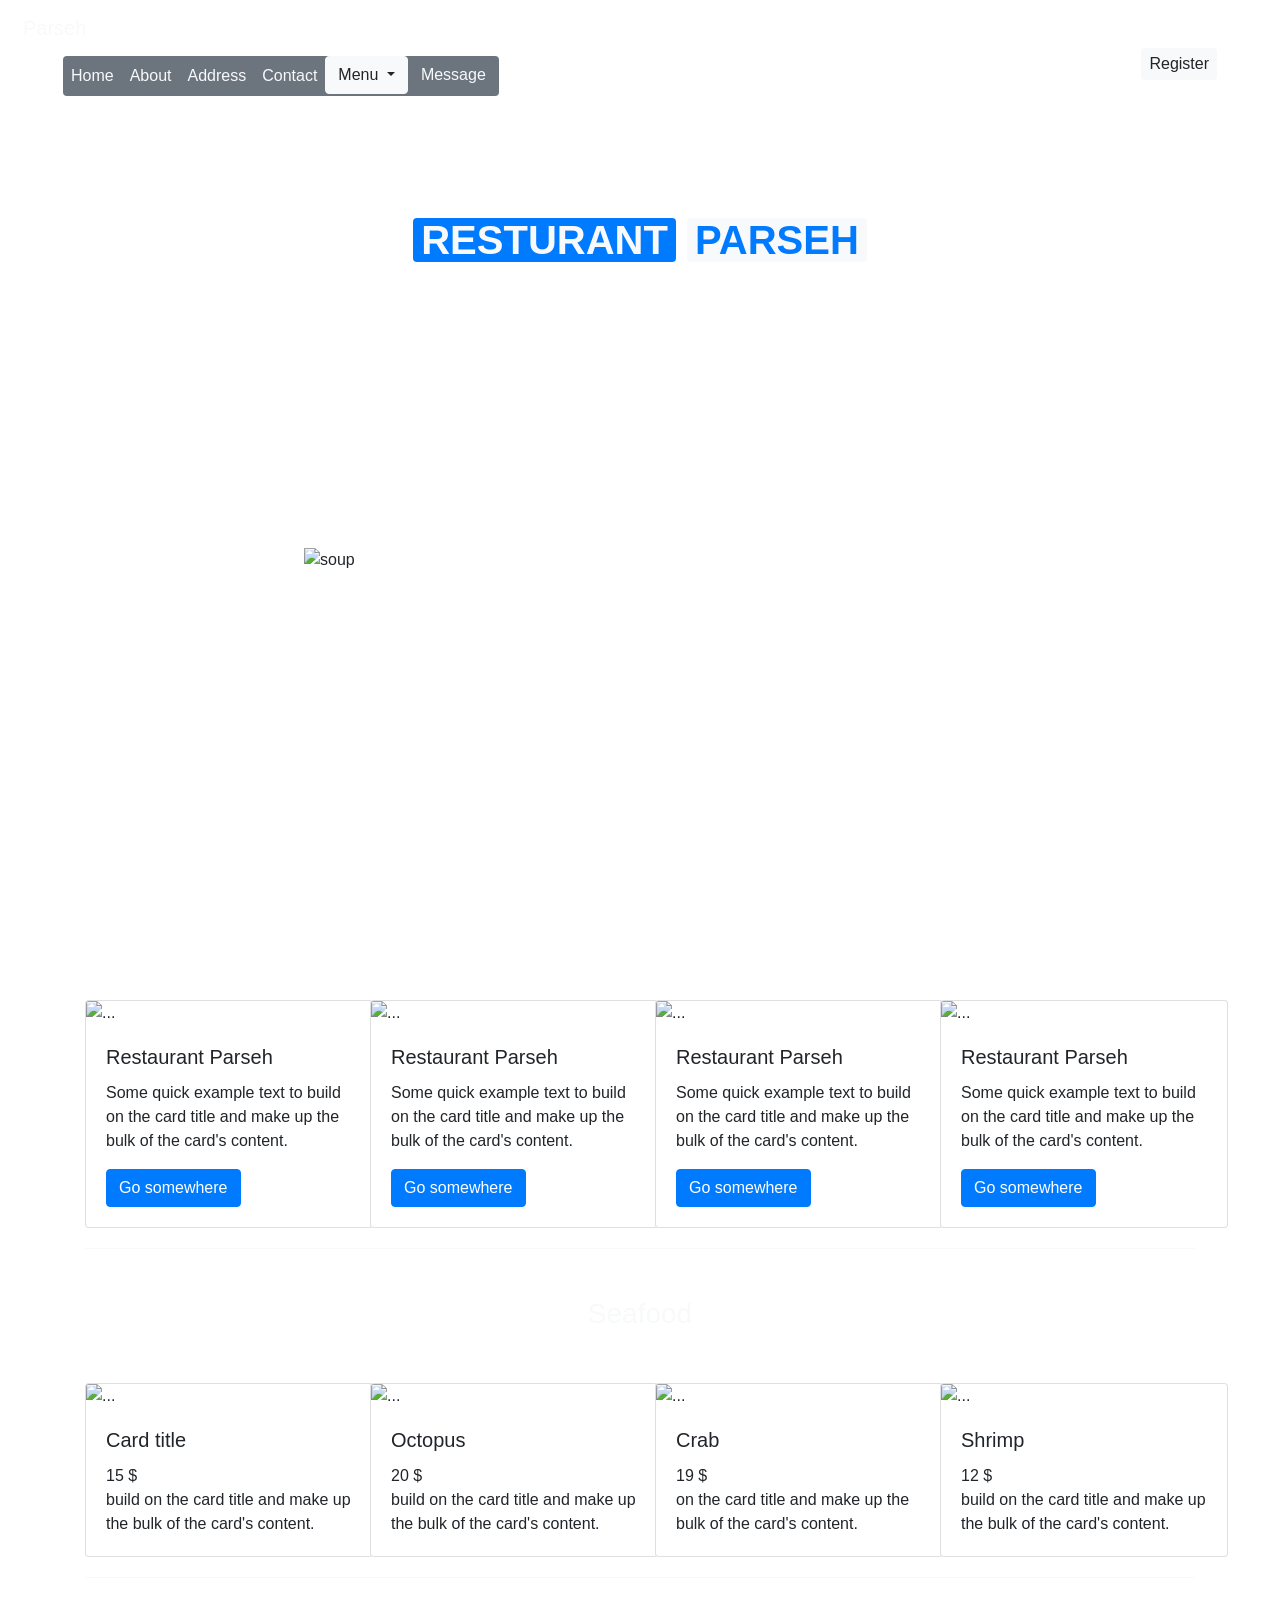
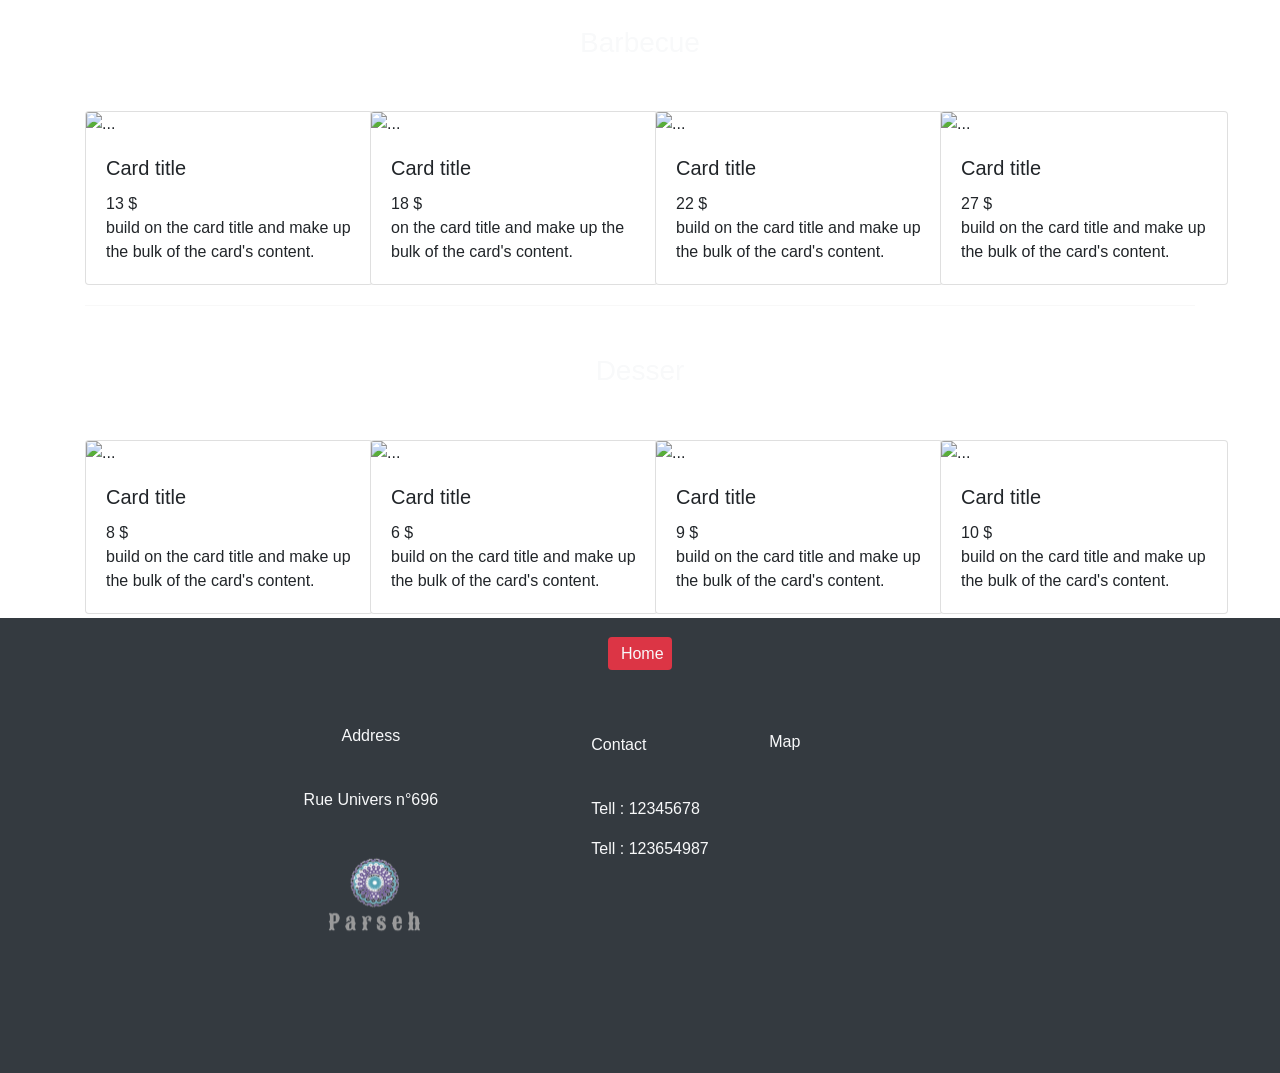
==== commit 1945e1b7: "branch master: created pages Appetizer , Barbecue , register" ====
--- a/HTML/index.html
+++ b/HTML/index.html
@@ -21,7 +21,10 @@
       <button class="navbar-toggler border-light" type="button" data-bs-toggle="collapse" data-bs-target="#navbarSupportedContent" aria-controls="navbarSupportedContent" aria-expanded="false" aria-label="Toggle navigation">
         <span class="navbar-toggler-icon"></span>
       </button>
+      <a href="../HTML/register.html" class="btn-light px-2 py-1 rounded float-right m-5">Register</a>
+
       <div class="collapse navbar-collapse " id="navbarSupportedContent">
+        
         <ul class="navbar-nav me-auto mb-2 mb-lg-0 mx-5 bg-secondary rounded">
           <li class="nav-item">
             <a class="nav-link active text-light" aria-current="page" href="#">Home</a>
@@ -49,6 +52,7 @@
                 <li class=""><a class="dropdown-item " href="seafood.html" target="_blank">Seafood</a></li>
               </ul>
             </div>
+
           </li>
           <li class="nav-item">
             <button type="button" class="btn text-light" data-bs-toggle="modal" data-bs-target="#exampleModal" data-bs-whatever="@mdo">Message</button>
@@ -93,8 +97,10 @@
       </div>
     </div>
   </nav>
+
+
   <!-- Slid Photo -->
-  <div id="carouselExampleControls" class="carousel slide w-75 h-auto  m-auto" data-bs-ride="carousel">
+  <div id="carouselExampleControls" class="carousel slide w-75 h-auto  mx-auto my-5" data-bs-ride="carousel">
     <div class="carousel-inner">
       <div class="carousel-item active">
         <img  src="https://images.unsplash.com/photo-1455619452474-d2be8b1e70cd?crop=entropy&cs=tinysrgb&fit=max&fm=jpg&ixid=MnwyMDg4MDd8MHwxfHNlYXJjaHwyN3x8Zm9vZHxlbnwwfHx8fDE2NTI4NTkxMDM&ixlib=rb-1.2.1&q=80&w=1080" class=" w-10  mx-auto img-fluid img-responsive d-block" alt="soup" style="max-width: 70%; height: 400px;" >
@@ -169,7 +175,7 @@
     </div>
     <!-- END Row 1 -->
     <hr>
-    <h3 class="text-center text-muted my-5">Seafood</h3>
+    <h3 class="text-center text-light my-5">Seafood</h3>
     <!-- Row 2 -->
     <div class="row align-content-center">
       <!-- 1 -->
@@ -221,7 +227,7 @@
     </div>
     <hr>
     <!-- END Row 2 -->
-    <h3 class="text-center text-muted my-5">Barbecue</h3>
+    <h3 class="text-center text-light  my-5">Barbecue</h3>
        <!-- Row 3 -->
        <div class="row align-content-center">
         <!-- 1 -->
@@ -273,7 +279,7 @@
       </div>
       <!-- END Row 3 -->
       <hr>
-    <h3 class="text-center text-muted my-5">Desser</h3>
+    <h3 class="text-center text-light  my-5">Desser</h3>
 
       
          <!-- Row 4 -->
@@ -330,8 +336,8 @@
     <!-- Container -->
   </div>
   <!--      Footer     -->
-  <footer class="bg-dark text-center text-lg-start" id="footer">
-    <a href="#home" class="link-light bg-danger p-1 rounded float-s">Home</a>
+  <footer class="bg-dark text-center text-lg-start p-4" id="footer">
+    <a href="#home" class="link-light bg-danger p-2 rounded float-s"><img style="width:35px ;" src="https://cdn-icons.flaticon.com/png/512/3148/premium/3148312.png?token=exp=1652992930~hmac=8ec53fcaeff255804335839d008f6534" alt=""> Home</a>
     <ul class="">
      
         </ul>
--- a/CSS/style.css
+++ b/CSS/style.css
@@ -1,10 +1,15 @@
 
-
+body{
+    background-image: url(https://images.unsplash.com/photo-1569982175971-d92b01cf8694?crop=entropy&cs=tinysrgb&fm=jpg&ixlib=rb-1.2.1&q=80&raw_url=true&ixid=MnwxMjA3fDB8MHxwaG90by1wYWdlfHx8fGVufDB8fHx8&auto=format&fit=crop&w=735);
+    background-repeat: no-repeat;
+    background-position: center;
+    background-size: cover;
+}
 
 .container-fluid{
     max-width: 100%;
     height: 500px;
-    background-image: url(https://img.freepik.com/free-photo/closeup-shot-pink-rose-with-blurred-tables_181624-3939.jpg?t=st=1652970291~exp=1652970891~hmac=5cd89905607d678bd00ea31ff5ab7b8406811f4153997651cc0696927a7236d8&w=996);
+    background-image: url(https://images.unsplash.com/photo-1458314363241-486d4ad8b58a?ixlib=rb-1.2.1&raw_url=true&q=80&fm=jpg&crop=entropy&cs=tinysrgb&ixid=MnwxMjA3fDB8MHxwaG90by1wYWdlfHx8fGVufDB8fHx8&auto=format&fit=crop&w=1188);
     background-repeat: no-repeat;
     background-size: cover;
     background-position: center;
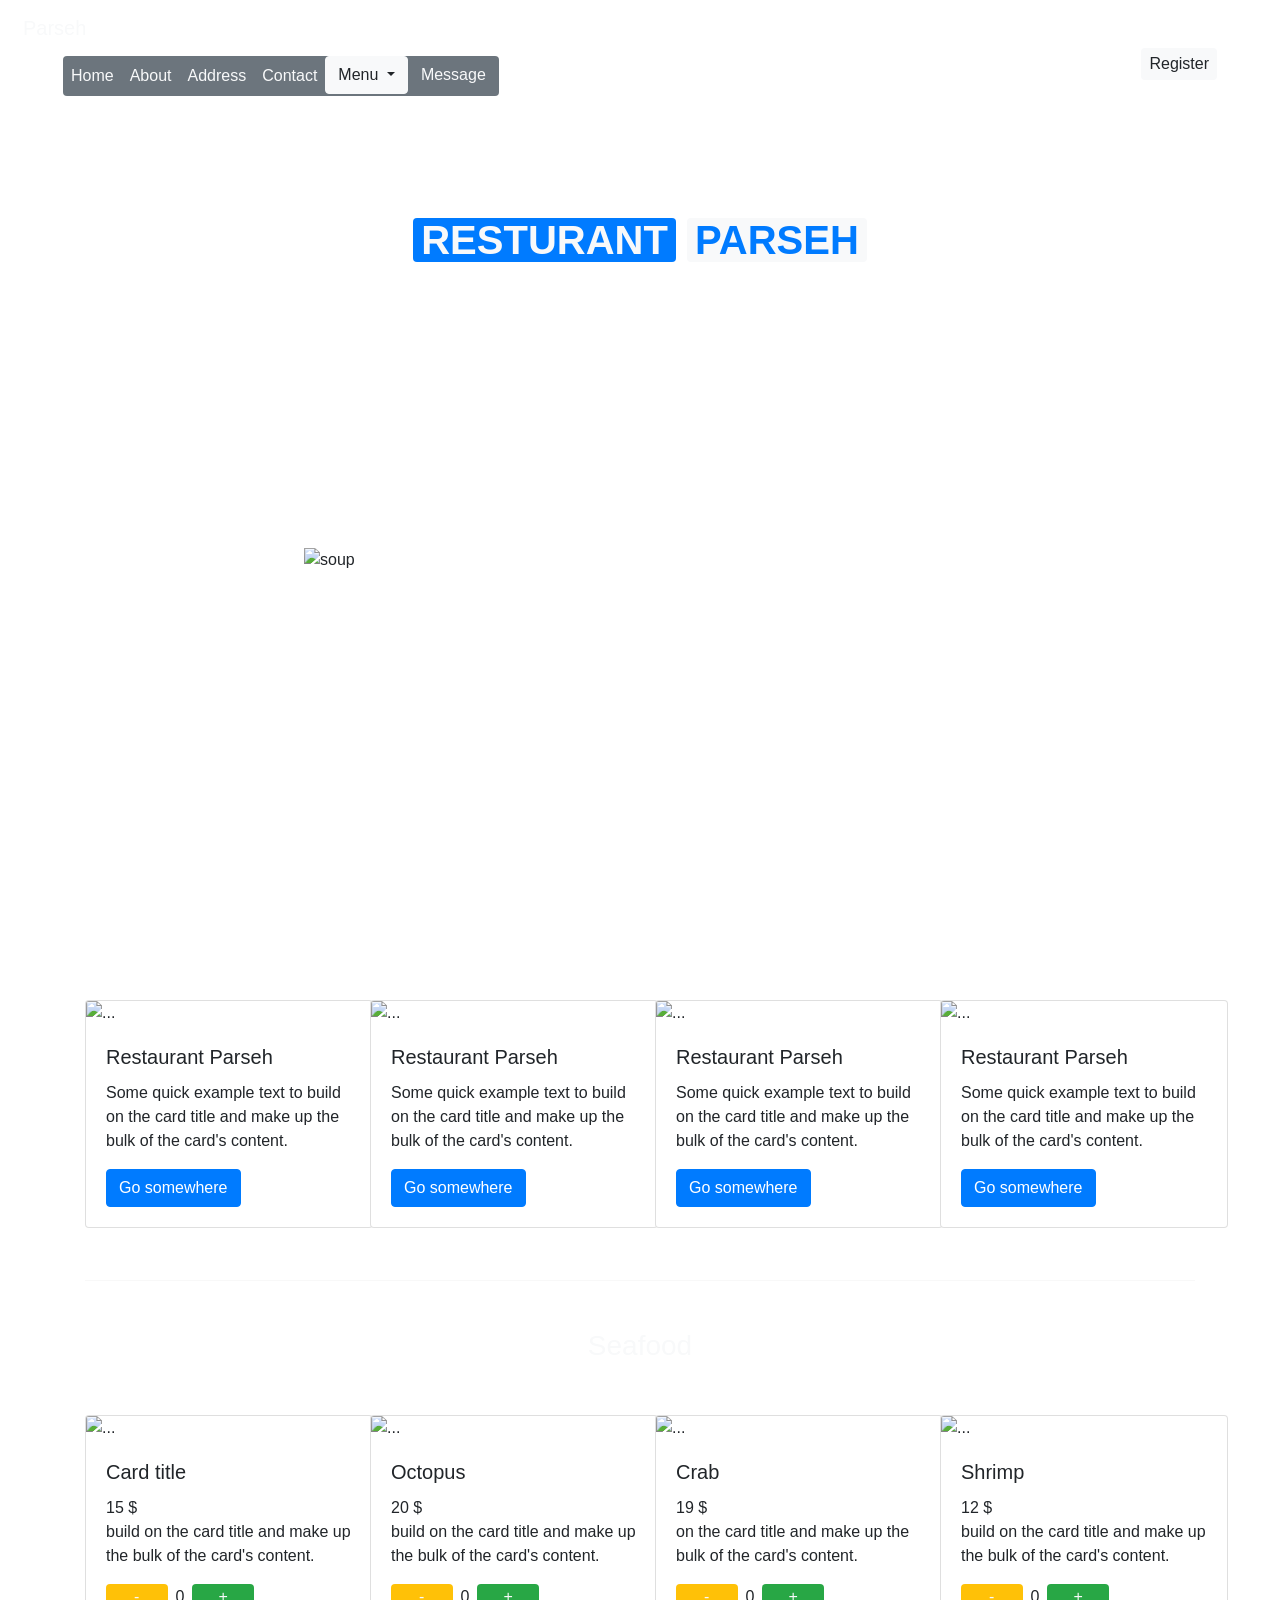
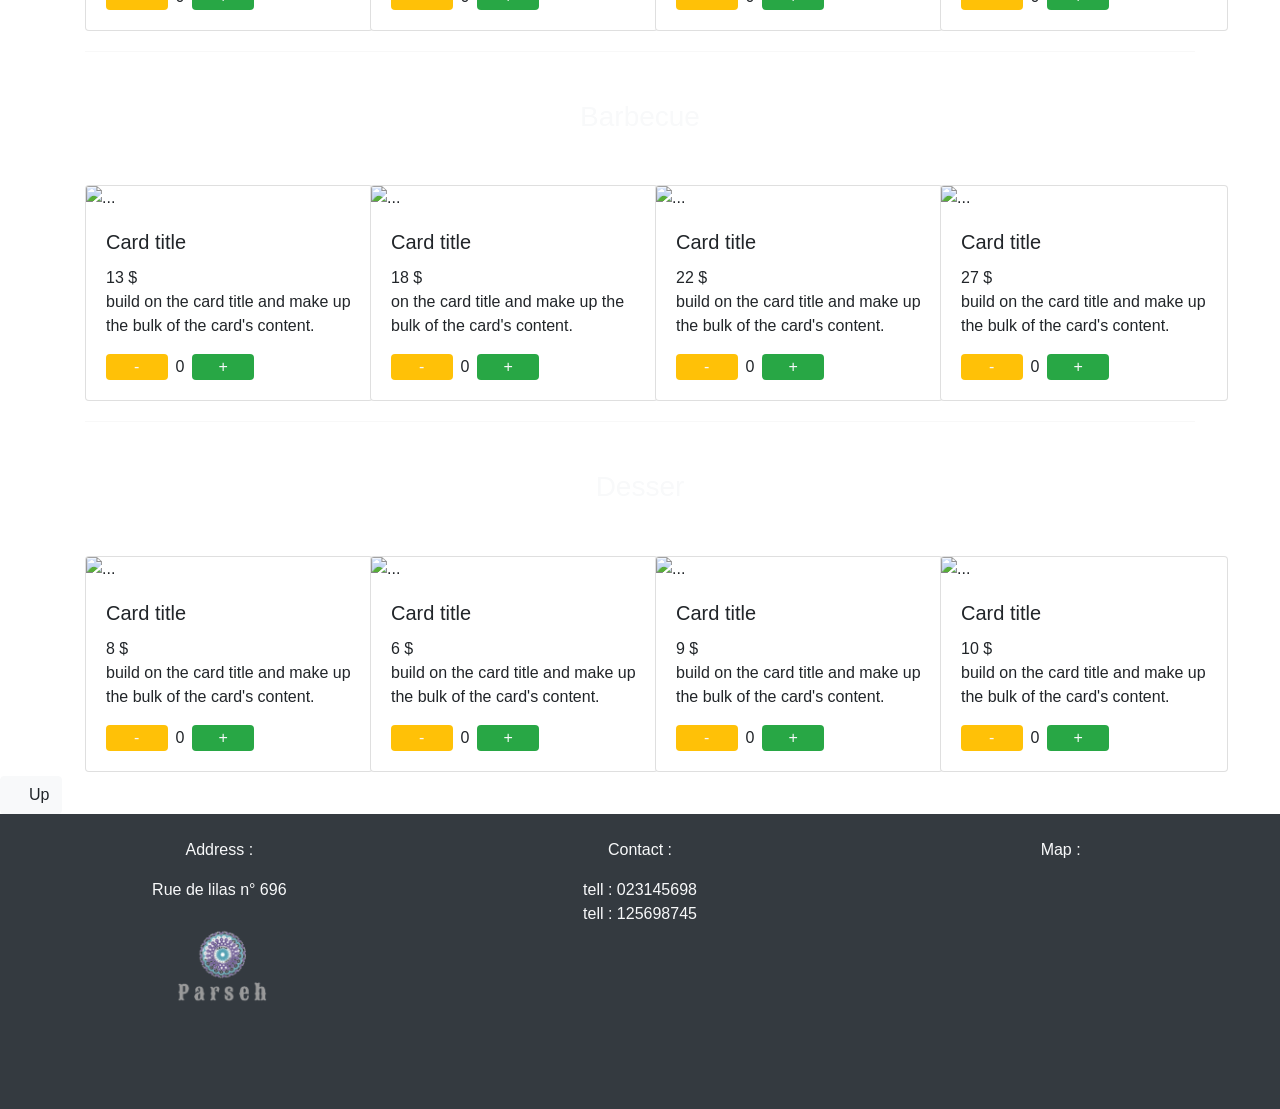
==== commit 326570e4: "i modified all file" ====
--- a/HTML/index.html
+++ b/HTML/index.html
@@ -15,7 +15,7 @@
 </head>
 <body class="" id="home">
    <!--         NavBar       -->
-  <nav class=" navbar-expand-lg navbar-light ">
+  <nav class=" navbar-expand-lg navbar-light " id="up">
     <div class="container-fluid ">
       <a class="navbar-brand m-2 text-light" href="#">Parseh</a>
       <button class="navbar-toggler border-light" type="button" data-bs-toggle="collapse" data-bs-target="#navbarSupportedContent" aria-controls="navbarSupportedContent" aria-expanded="false" aria-label="Toggle navigation">
@@ -27,10 +27,10 @@
         
         <ul class="navbar-nav me-auto mb-2 mb-lg-0 mx-5 bg-secondary rounded">
           <li class="nav-item">
-            <a class="nav-link active text-light" aria-current="page" href="#">Home</a>
-          </li>
-          <li class="nav-item">
-            <a class="nav-link text-light" href="About.html" target="_blank">About</a>
+            <a class="nav-link active text-light" aria-current="page" href="../HTML/index.html">Home</a>
+          </li>
+          <li class="nav-item">
+            <a class="nav-link text-light" href="About.html" target="">About</a>
           </li>
           <li class="nav-item">
             <a class="nav-link text-light" href="#footer" tabindex="-1" aria-disabled="true">Address</a>
@@ -44,12 +44,10 @@
                 Menu
               </button>
               <ul class="dropdown-menu" aria-labelledby="dropdownMenuButton1 ">
-                <li class=""><a class="dropdown-item " href="Appetizer.html" target="_blank">Appetizers</a></li>
+                <li class=""><a class="dropdown-item " href="Appetizer.html" target="">Appetizers</a></li>
                 <li class=""><a class="dropdown-item " href="Barbecue.html">Barbecue</a></li>
-                <li class=""><a class="dropdown-item " href="Grilledfood.html" target="_blank">Grill</a></li>
-               
-                <li class=""><a class="dropdown-item " href="Desserts.html" target="_blank">Desser</a></li>
-                <li class=""><a class="dropdown-item " href="seafood.html" target="_blank">Seafood</a></li>
+                <li class=""><a class="dropdown-item " href="Desserts.html" target="">Desserts</a></li>
+                <li class=""><a class="dropdown-item " href="seafood.html" target="">Seafood</a></li>
               </ul>
             </div>
 
@@ -100,9 +98,9 @@
 
 
   <!-- Slid Photo -->
-  <div id="carouselExampleControls" class="carousel slide w-75 h-auto  mx-auto my-5" data-bs-ride="carousel">
+  <div id="carouselExampleControls " class="carousel slide w-75 h-auto  mx-auto my-5 d-none d-sm-block" data-bs-ride="carousel">
     <div class="carousel-inner">
-      <div class="carousel-item active">
+      <div class="carousel-item active ">
         <img  src="https://images.unsplash.com/photo-1455619452474-d2be8b1e70cd?crop=entropy&cs=tinysrgb&fit=max&fm=jpg&ixid=MnwyMDg4MDd8MHwxfHNlYXJjaHwyN3x8Zm9vZHxlbnwwfHx8fDE2NTI4NTkxMDM&ixlib=rb-1.2.1&q=80&w=1080" class=" w-10  mx-auto img-fluid img-responsive d-block" alt="soup" style="max-width: 70%; height: 400px;" >
       </div>
       <div class="carousel-item">
@@ -123,50 +121,54 @@
   </div>
   <!-- Gallery -->
   <!-- container -->
- <div class="container">
+ <div class="container ">
   <!-- Row 1 -->
-    <div class="row align-content-center">
+    <div class="row align-content-center my-5 ">
       <!-- 1 -->
-      <div class="col-sm-12 col-md-6 col-lg-3 col-xl-3 my-1">
-        <div class="card" style="width: 18rem;">
-          <img src="https://images.unsplash.com/photo-1632181933699-d45280e5c7de?crop=entropy&cs=tinysrgb&fm=jpg&ixlib=rb-1.2.1&q=80&raw_url=true&ixid=MnwxMjA3fDB8MHxwaG90by1wYWdlfHx8fGVufDB8fHx8&auto=format&fit=crop&w=1170" class="card-img-top" alt="...">
+      <div class="col-sm-12 col-md-6 col-lg-3 col-xl-3 my-1 ">
+        <div class="card m-auto" style="width: 18rem;">
+          <img src="https://images.unsplash.com/photo-1632181933699-d45280e5c7de?crop=entropy&cs=tinysrgb&fm=jpg&ixlib=rb-1.2.1&q=80&raw_url=true&ixid=MnwxMjA3fDB8MHxwaG90by1wYWdlfHx8fGVufDB8fHx8&auto=format&fit=crop&w=1170" class="card-img-top " alt="...">
           <div class="card-body">
             <h5 class="card-title">Restaurant Parseh</h5>
             <p class="card-text">Some quick example text to build on the card title and make up the bulk of the card's content.</p>
             <a href="#" class="btn btn-primary">Go somewhere</a>
+
           </div>
         </div>
       </div>
       <!-- 2 -->
       <div class="col-sm-12 col-md-6 col-lg-3 col-xl-3 my-1">
-        <div class="card" style="width: 18rem;">
+        <div class="card m-auto" style="width: 18rem;">
           <img src="https://images.unsplash.com/photo-1533052286801-2385cb274342?crop=entropy&cs=tinysrgb&fm=jpg&ixlib=rb-1.2.1&q=80&raw_url=true&ixid=MnwxMjA3fDB8MHxwaG90by1wYWdlfHx8fGVufDB8fHx8&auto=format&fit=crop&w=1170" class="card-img-top" alt="...">
           <div class="card-body">
             <h5 class="card-title">Restaurant Parseh</h5>
             <p class="card-text">Some quick example text to build on the card title and make up the bulk of the card's content.</p>
             <a href="#" class="btn btn-primary">Go somewhere</a>
+
           </div>
         </div>
       </div>
       <!-- 3 -->
       <div class="col-sm-12 col-md-6 col-lg-3 col-xl-3 my-1">
-        <div class="card" style="width: 18rem;">
+        <div class="card m-auto" style="width: 18rem;">
           <img src="https://free-images.com/lg/9b0e/restaurant_gastronomy_koblenz_human.jpg" class="card-img-top" alt="...">
           <div class="card-body">
             <h5 class="card-title">Restaurant Parseh</h5>
             <p class="card-text">Some quick example text to build on the card title and make up the bulk of the card's content.</p>
             <a href="#" class="btn btn-primary">Go somewhere</a>
+
           </div>
         </div>
       </div>
       <!-- 4 -->
       <div class="col-sm-12 col-md-6 col-lg-3 col-xl-3 my-1">
-        <div class="card" style="width: 18rem;">
+        <div class="card m-auto" style="width: 18rem;">
           <img src="https://free-images.com/lg/a946/gastronomy_restaurant_seerestaurant_6893.jpg" class="card-img-top" alt="...">
           <div class="card-body">
             <h5 class="card-title">Restaurant Parseh</h5>
             <p class="card-text">Some quick example text to build on the card title and make up the bulk of the card's content.</p>
             <a href="#" class="btn btn-primary">Go somewhere</a>
+
           </div>
         </div>
       </div>
@@ -180,45 +182,45 @@
     <div class="row align-content-center">
       <!-- 1 -->
       <div class="col-sm-12 col-md-6 col-lg-3 col-xl-3 my-1">
-        <div class="card" style="width: 18rem;">
+        <div class="card m-auto" style="width: 18rem;">
           <img src="https://free-images.com/lg/9372/seafood_in_pastry.jpg" class="card-img-top" alt="...">
           <div class="card-body">
             <h5 class="card-title">Card title</h5><span>15 $</span>
             <p class="card-text"> build on the card title and make up the bulk of the card's content.</p>
-            
+            <button class="w-25 rounded border-0 bg-warning text-light">-</button><span class="px-2">0</span><button class="w-25 rounded border-0 bg-success text-light">+</button>
           </div>
         </div>
       </div>
       <!-- 2 -->
       <div class="col-sm-12 col-md-6 col-lg-3 col-xl-3 my-1">
-        <div class="card" style="width: 18rem;">
+        <div class="card m-auto" style="width: 18rem;">
           <img src="https://free-images.com/lg/dd03/seafood_viktualienmarkt_dsc08593.jpg" class="card-img-top" alt="...">
-          <div class="card-body">
+          <div class="card-body mx-sm-auto">
             <h5 class="card-title">Octopus</h5><span>20 $</span>
             <p class="card-text"> build on the card title and make up the bulk of the card's content.</p>
-            
+            <button class="w-25 rounded border-0 bg-warning text-light">-</button><span class="px-2">0</span><button class="w-25 rounded border-0 bg-success text-light">+</button>
           </div>
         </div>
       </div>
       <!-- 3 -->
       <div class="col-sm-12 col-md-6 col-lg-3 col-xl-3 my-1">
-        <div class="card" style="width: 18rem;">
+        <div class="card m-auto" style="width: 18rem;">
           <img src="https://free-images.com/lg/400d/seafood_noodles_daebudo_food.jpg" class="card-img-top" alt="...">
           <div class="card-body">
             <h5 class="card-title">Crab</h5><span>19 $</span>
             <p class="card-text"> on the card title and make up the bulk of the card's content.</p>
-            
+            <button class="w-25 rounded border-0 bg-warning text-light">-</button><span class="px-2">0</span><button class="w-25 rounded border-0 bg-success text-light">+</button>
           </div>
         </div>
       </div>
       <!-- 4 -->
       <div class="col-sm-12 col-md-6 col-lg-3 col-xl-3 my-1">
-        <div class="card" style="width: 18rem;">
+        <div class="card m-auto" style="width: 18rem;">
           <img src="https://free-images.com/lg/de50/soup_prawn_noodles_food.jpg" class="card-img-top" alt="...">
           <div class="card-body">
             <h5 class="card-title">Shrimp</h5><span>12 $</span>
             <p class="card-text"> build on the card title and make up the bulk of the card's content.</p>
-            
+            <button class="w-25 rounded border-0 bg-warning text-light">-</button><span class="px-2">0</span><button class="w-25 rounded border-0 bg-success text-light">+</button>
           </div>
         </div>
       </div>
@@ -232,45 +234,45 @@
        <div class="row align-content-center">
         <!-- 1 -->
         <div class="col-sm-12 col-md-6 col-lg-3 col-xl-3 my-1">
-          <div class="card" style="width: 18rem;">
+          <div class="card m-auto" style="width: 18rem;">
             <img src="https://free-images.com/lg/61c8/barbecue_chicken_wings_13264.jpg" class="card-img-top" alt="...">
             <div class="card-body">
               <h5 class="card-title">Card title</h5><span>13 $</span>
               <p class="card-text">build on the card title and make up the bulk of the card's content.</p>
-              
+              <button class="w-25 rounded border-0 bg-warning text-light">-</button><span class="px-2">0</span><button class="w-25 rounded border-0 bg-success text-light">+</button>
             </div>
           </div>
         </div>
         <!-- 2 -->
         <div class="col-sm-12 col-md-6 col-lg-3 col-xl-3 my-1">
-          <div class="card" style="width: 18rem;">
+          <div class="card m-auto" style="width: 18rem;">
             <img src="https://free-images.com/lg/3d8d/barbecue_coal_embers_tomato_2.jpg" class="card-img-top" alt="...">
             <div class="card-body">
               <h5 class="card-title">Card title</h5><span>18 $</span>
               <p class="card-text"> on the card title and make up the bulk of the card's content.</p>
-              
+              <button class="w-25 rounded border-0 bg-warning text-light">-</button><span class="px-2">0</span><button class="w-25 rounded border-0 bg-success text-light">+</button>
             </div>
           </div>
         </div>
         <!-- 3 -->
         <div class="col-sm-12 col-md-6 col-lg-3 col-xl-3 my-1">
-          <div class="card" style="width: 18rem;">
+          <div class="card m-auto" style="width: 18rem;">
             <img src="https://free-images.com/lg/d7a0/barbecue_grill_grilled_meats_0.jpg" class="card-img-top" alt="...">
             <div class="card-body">
               <h5 class="card-title">Card title</h5><span>22 $</span>
               <p class="card-text"> build on the card title and make up the bulk of the card's content.</p>
-              
+              <button class="w-25 rounded border-0 bg-warning text-light">-</button><span class="px-2">0</span><button class="w-25 rounded border-0 bg-success text-light">+</button>
             </div>
           </div>
         </div>
         <!-- 4 -->
         <div class="col-sm-12 col-md-6 col-lg-3 col-xl-3 my-1">
-          <div class="card" style="width: 18rem;">
+          <div class="card m-auto" style="width: 18rem;">
             <img src="https://free-images.com/lg/6ca7/porterhouse_steaks_grilling_barbecue.jpg" class="card-img-top" alt="...">
             <div class="card-body">
               <h5 class="card-title">Card title</h5><span>27 $</span>
               <p class="card-text">build on the card title and make up the bulk of the card's content.</p>
-              
+              <button class="w-25 rounded border-0 bg-warning text-light">-</button><span class="px-2">0</span><button class="w-25 rounded border-0 bg-success text-light">+</button>
             </div>
           </div>
         </div>
@@ -286,45 +288,45 @@
     <div class="row align-content-center">
       <!-- 1 -->
       <div class="col-sm-12 col-md-6 col-lg-3 col-xl-3 my-1">
-        <div class="card" style="width: 18rem;">
+        <div class="card m-auto" style="width: 18rem;">
           <img src="https://img.freepik.com/free-photo/tasty-homemade-tiramisu-cake_114579-85350.jpg?t=st=1652970081~exp=1652970681~hmac=c3c138a200bd3b41325b39c37f8b7782024cfb90e0acde4eb51f1e4a8312350c&w=1060" class="card-img-top" alt="...">
           <div class="card-body">
             <h5 class="card-title">Card title</h5><span>8 $</span>
             <p class="card-text">build on the card title and make up the bulk of the card's content.</p>
-            
+            <button class="w-25 rounded border-0 bg-warning text-light">-</button><span class="px-2">0</span><button class="w-25 rounded border-0 bg-success text-light">+</button>
           </div>
         </div>
       </div>
       <!-- 2 -->
       <div class="col-sm-12 col-md-6 col-lg-3 col-xl-3 my-1">
-        <div class="card" style="width: 18rem;">
+        <div class="card m-auto" style="width: 18rem;">
           <img src="https://img.freepik.com/free-photo/piece-cheesecake_1112-165.jpg?t=st=1652970081~exp=1652970681~hmac=7dadbd3eb5213895e26da91677af762cafcbf6f6f0161eb3fcbc1d8ead59c4c6&w=1060" class="card-img-top" alt="...">
           <div class="card-body">
             <h5 class="card-title">Card title</h5><span>6 $</span>
             <p class="card-text"> build on the card title and make up the bulk of the card's content.</p>
-            
+            <button class="w-25 rounded border-0 bg-warning text-light">-</button><span class="px-2">0</span><button class="w-25 rounded border-0 bg-success text-light">+</button>
           </div>
         </div>
       </div>
       <!-- 3 -->
       <div class="col-sm-12 col-md-6 col-lg-3 col-xl-3 my-1">
-        <div class="card" style="width: 18rem;">
+        <div class="card m-auto" style="width: 18rem;">
           <img src="https://img.freepik.com/free-photo/belgium-waffles-with-strawberries-ice-cream-white-plate_2829-13952.jpg?t=st=1652970081~exp=1652970681~hmac=2590e296ce0ca42c551037ec0e64acb21676c3b320c946b440afcb4d4ad7308d&w=1060" class="card-img-top" alt="...">
           <div class="card-body">
             <h5 class="card-title">Card title</h5> <span>9 $</span>
             <p class="card-text"> build on the card title and make up the bulk of the card's content.</p>
-            
+            <button class="w-25 rounded border-0 bg-warning text-light">-</button><span class="px-2">0</span><button class="w-25 rounded border-0 bg-success text-light">+</button>
           </div>
         </div>
       </div>
       <!-- 4 -->
       <div class="col-sm-12 col-md-6 col-lg-3 col-xl-3 my-1">
-        <div class="card" style="width: 18rem;">
+        <div class="card m-auto" style="width: 18rem;">
           <img src="https://img.freepik.com/free-photo/delicious-tiramisu-cake-with-fresh-berries-mint-plate_78677-43.jpg?w=1060" class="card-img-top" alt="...">
           <div class="card-body">
             <h5 class="card-title">Card title</h5> <span>10 $</span>
             <p class="card-text">build on the card title and make up the bulk of the card's content.</p>
-            
+            <button class="w-25 rounded border-0 bg-warning text-light">-</button><span class="px-2">0</span><button class="w-25 rounded border-0 bg-success text-light">+</button>
           </div>
         </div>
       </div>
@@ -335,71 +337,41 @@
 
     <!-- Container -->
   </div>
+  <a href="#up" class="btn btn-light"><img style="width: 18px;" class="mx-2" src="https://img.icons8.com/external-kmg-design-flat-kmg-design/344/external-up-arrow-kmg-design-flat-kmg-design.png" alt="">Up</a>
+
   <!--      Footer     -->
   <footer class="bg-dark text-center text-lg-start p-4" id="footer">
-    <a href="#home" class="link-light bg-danger p-2 rounded float-s"><img style="width:35px ;" src="https://cdn-icons.flaticon.com/png/512/3148/premium/3148312.png?token=exp=1652992930~hmac=8ec53fcaeff255804335839d008f6534" alt=""> Home</a>
-    <ul class="">
+   
+      <!-- Map -->
+      <div class="row">
+        <div class="col-sm-12 col-md-6 col-lg-4">
+            <div class="container-address ">
+              <ul class="text-light list-unstyled">
+                <li><p class="text-light">Address :</p></li>
+                <li class="">Rue de lilas n° 696</li>
+                <li><img src="../logo/logo-parseh.png" style="width: 100px;px;" alt=""></li>
+              </ul>
+            </div>
+        </div>
+        <div class="col-sm-12 col-md-6 col-lg-4">
+            <div class="container-contact ">
+              <ul class="list-unstyled text-light">
+                <li><p class="text-light">Contact :</p></li>
+                <li>tell : 023145698</li>
+                <li>tell : 125698745</li>
+              </ul>
+            </div>
+        </div>
+        <div class="col-sm-12 col-md-6 col-lg-4">
+              <div class="container-map ">
+                <p class="text-light">Map :</p>
+                <iframe class=""  src="https://www.google.com/maps/embed?pb=!1m18!1m12!1m3!1d20157.532935539723!2d4.367939099999999!3d50.8368758!2m3!1f0!2f0!3f0!3m2!1i1024!2i768!4f13.1!4m3!3e6!4m0!4m0!5e0!3m2!1snl!2sbe!4v1652882375316!5m2!1snl!2sbe" max-width="400" height="200" style="border:0;" allowfullscreen="" loading="lazy" referrerpolicy="no-referrer-when-downgrade"></iframe>
+              </div>
+        </div>
+      </div>
      
-        </ul>
-      </li>
-      <!-- Address -->
-      <li class="d-inline-block  text-light ">
-        <p class="">Address</p>
-        &nbsp
-        <ul class="list-unstyled ">
-          <li>
-            <p>Rue Univers n°696</p>
-          </li>
-        
-
-          <li>
-            <img src="../logo/logo-parseh.png" class="w-25" alt="">
-          </li>
-          <li>
-            <p>&nbsp;</p>
-          </li>
-         
-        </ul> 
-      </li>
-     <!-- Contacts -->
-      <li class="d-inline-block px-2 text-sm-start text-light ">
-        <p>Contact</p>
-        <ul class="list-unstyled ">
-        
-          <li class="">
-            &nbsp
-            <p>Tell : 12345678</p>
-          </li>
-          <li class="">
-            <p>Tell : 123654987</p>
-          </li>
-          <li>
-          </li>
-          <li>
-            <p>&nbsp;</p>
-          </li>
-          <li>
-            <p>&nbsp;</p>
-          </li>
-          <li>
-            <p>&nbsp;</p>
-          </li>
-        </ul>
-      </li>
-      <!-- Map -->
+      
      
-      <li class="d-inline-block p-5 text-light text-start ">
-        <p>Map</p>
-        <ul class="list-unstyled">
-          <li class="py-1 d-inline-block  text-light">
-            
-              <!--Google map-->
-          <div id="map-container-google-3" class="z-depth-1-half map-container-3 d-inline-block">
-           <iframe class=""  src="https://www.google.com/maps/embed?pb=!1m18!1m12!1m3!1d20157.532935539723!2d4.367939099999999!3d50.8368758!2m3!1f0!2f0!3f0!3m2!1i1024!2i768!4f13.1!4m3!3e6!4m0!4m0!5e0!3m2!1snl!2sbe!4v1652882375316!5m2!1snl!2sbe" max-width="400" height="200" style="border:0;" allowfullscreen="" loading="lazy" referrerpolicy="no-referrer-when-downgrade"></iframe>
-          </div>
-           
-        </li>
-      </ul>
    
   </footer>
   <!-- End Footer -->
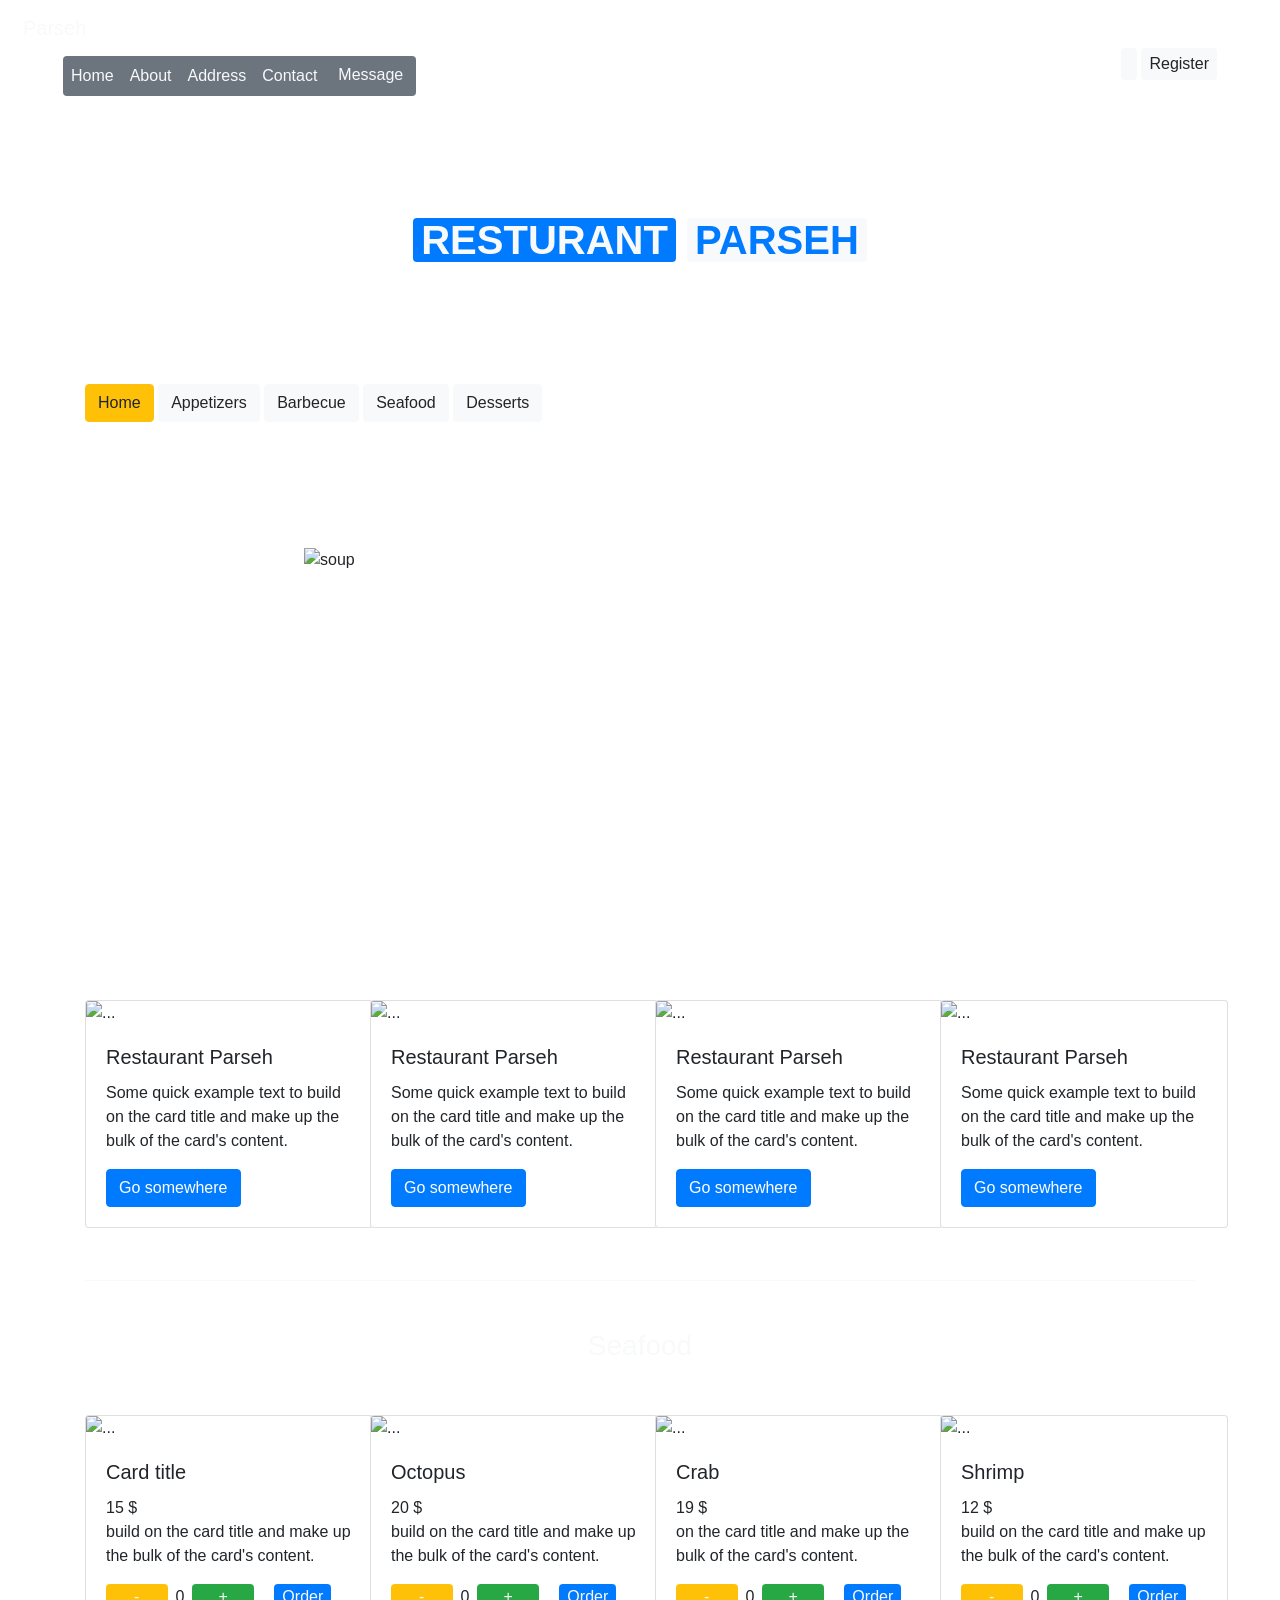
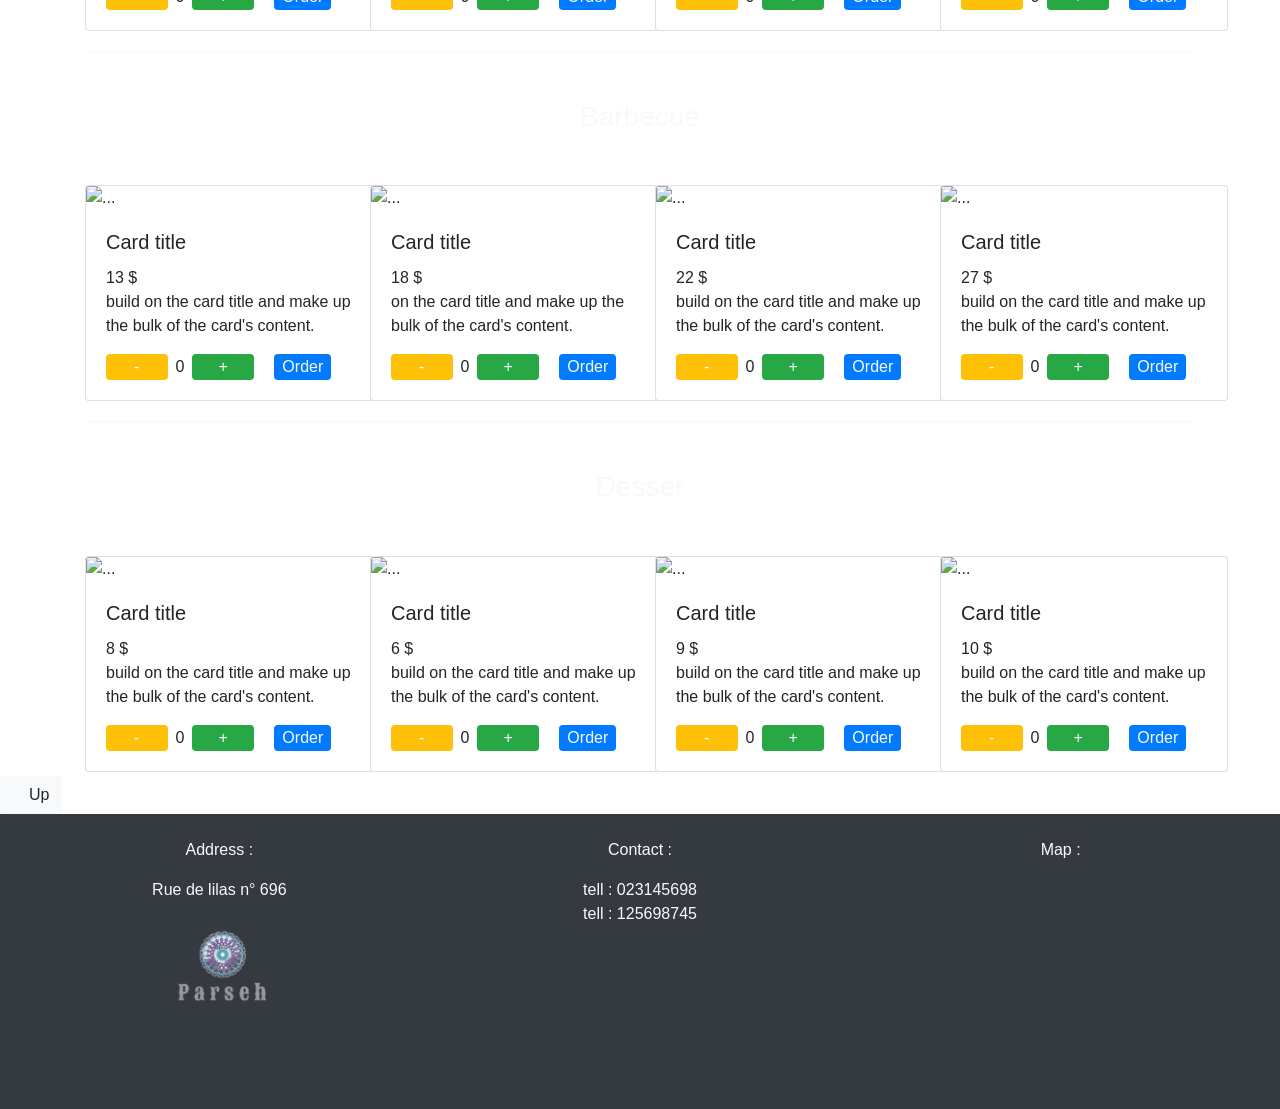
==== commit 4f1e2afa: "cart was added to all pages" ====
--- a/HTML/index.html
+++ b/HTML/index.html
@@ -21,7 +21,8 @@
       <button class="navbar-toggler border-light" type="button" data-bs-toggle="collapse" data-bs-target="#navbarSupportedContent" aria-controls="navbarSupportedContent" aria-expanded="false" aria-label="Toggle navigation">
         <span class="navbar-toggler-icon"></span>
       </button>
-      <a href="../HTML/register.html" class="btn-light px-2 py-1 rounded float-right m-5">Register</a>
+      <a href="../HTML/register.html" class="btn-light px-2 py-1 rounded float-right me-5 mt-5">Register</a> 
+      <a href="../HTML/register.html" class="btn-light px-2 py-1 rounded float-right me-1 mt-5"><img style="width:22px ;" src="https://cdn-icons-png.flaticon.com/512/4290/4290854.png" alt=""></a>
 
       <div class="collapse navbar-collapse " id="navbarSupportedContent">
         
@@ -39,7 +40,7 @@
             <a class="nav-link text-light" href="#footer" tabindex="-1" aria-disabled="true">Contact</a>
           </li>
          
-            <div class="dropdown">
+            <!-- <div class="dropdown">
               <button class="btn btn-light dropdown-toggle" type="button" id="dropdownMenuButton1" data-bs-toggle="dropdown" aria-expanded="false">
                 Menu
               </button>
@@ -49,7 +50,7 @@
                 <li class=""><a class="dropdown-item " href="Desserts.html" target="">Desserts</a></li>
                 <li class=""><a class="dropdown-item " href="seafood.html" target="">Seafood</a></li>
               </ul>
-            </div>
+            </div> -->
 
           </li>
           <li class="nav-item">
@@ -93,6 +94,13 @@
       <div class=" py-4 ">
         <h1 class="text-center text-light shadow-effects text-uppercase fs-1 fw-bolder py-5 my-5 "><span class="bg-primary px-2 rounded"><strong>Resturant</strong></span> <span class="bg-light px-2 rounded text-primary">Parseh</span> </h1>
       </div>
+      <div class="section-pages container mx-auto">
+        <a href="../HTML/index.html" class="btn btn-warning mx-auto ">Home</a>
+        <a href="../HTML/Appetizer.html" class="btn btn-light mx-auto ">Appetizers</a>
+        <a href="../HTML/Barbecue.html" class="btn btn-light mx-auto ">Barbecue</a>
+        <a href="../HTML/seafood.html" class="btn btn-light mx-auto ">Seafood</a>
+        <a href="../HTML/Desserts.html" class="btn btn-light mx-auto ">Desserts</a>
+      </div>
     </div>
   </nav>
 
@@ -187,7 +195,7 @@
           <div class="card-body">
             <h5 class="card-title">Card title</h5><span>15 $</span>
             <p class="card-text"> build on the card title and make up the bulk of the card's content.</p>
-            <button class="w-25 rounded border-0 bg-warning text-light">-</button><span class="px-2">0</span><button class="w-25 rounded border-0 bg-success text-light">+</button>
+            <button class="w-25 rounded border-0 bg-warning text-light">-</button><span class="px-2">0</span><button class="w-25 rounded border-0 bg-success text-light">+</button> <button class="border-0 px-2 mx-3 bg-primary rounded text-light">Order</button>
           </div>
         </div>
       </div>
@@ -198,7 +206,7 @@
           <div class="card-body mx-sm-auto">
             <h5 class="card-title">Octopus</h5><span>20 $</span>
             <p class="card-text"> build on the card title and make up the bulk of the card's content.</p>
-            <button class="w-25 rounded border-0 bg-warning text-light">-</button><span class="px-2">0</span><button class="w-25 rounded border-0 bg-success text-light">+</button>
+            <button class="w-25 rounded border-0 bg-warning text-light">-</button><span class="px-2">0</span><button class="w-25 rounded border-0 bg-success text-light">+</button> <button class="border-0 px-2 mx-3 bg-primary rounded text-light">Order</button>
           </div>
         </div>
       </div>
@@ -209,7 +217,7 @@
           <div class="card-body">
             <h5 class="card-title">Crab</h5><span>19 $</span>
             <p class="card-text"> on the card title and make up the bulk of the card's content.</p>
-            <button class="w-25 rounded border-0 bg-warning text-light">-</button><span class="px-2">0</span><button class="w-25 rounded border-0 bg-success text-light">+</button>
+            <button class="w-25 rounded border-0 bg-warning text-light">-</button><span class="px-2">0</span><button class="w-25 rounded border-0 bg-success text-light">+</button> <button class="border-0 px-2 mx-3 bg-primary rounded text-light">Order</button>
           </div>
         </div>
       </div>
@@ -220,7 +228,7 @@
           <div class="card-body">
             <h5 class="card-title">Shrimp</h5><span>12 $</span>
             <p class="card-text"> build on the card title and make up the bulk of the card's content.</p>
-            <button class="w-25 rounded border-0 bg-warning text-light">-</button><span class="px-2">0</span><button class="w-25 rounded border-0 bg-success text-light">+</button>
+            <button class="w-25 rounded border-0 bg-warning text-light">-</button><span class="px-2">0</span><button class="w-25 rounded border-0 bg-success text-light">+</button> <button class="border-0 px-2 mx-3 bg-primary rounded text-light">Order</button>
           </div>
         </div>
       </div>
@@ -239,7 +247,7 @@
             <div class="card-body">
               <h5 class="card-title">Card title</h5><span>13 $</span>
               <p class="card-text">build on the card title and make up the bulk of the card's content.</p>
-              <button class="w-25 rounded border-0 bg-warning text-light">-</button><span class="px-2">0</span><button class="w-25 rounded border-0 bg-success text-light">+</button>
+              <button class="w-25 rounded border-0 bg-warning text-light">-</button><span class="px-2">0</span><button class="w-25 rounded border-0 bg-success text-light">+</button> <button class="border-0 px-2 mx-3 bg-primary rounded text-light">Order</button>
             </div>
           </div>
         </div>
@@ -250,7 +258,7 @@
             <div class="card-body">
               <h5 class="card-title">Card title</h5><span>18 $</span>
               <p class="card-text"> on the card title and make up the bulk of the card's content.</p>
-              <button class="w-25 rounded border-0 bg-warning text-light">-</button><span class="px-2">0</span><button class="w-25 rounded border-0 bg-success text-light">+</button>
+              <button class="w-25 rounded border-0 bg-warning text-light">-</button><span class="px-2">0</span><button class="w-25 rounded border-0 bg-success text-light">+</button> <button class="border-0 px-2 mx-3 bg-primary rounded text-light">Order</button>
             </div>
           </div>
         </div>
@@ -261,7 +269,7 @@
             <div class="card-body">
               <h5 class="card-title">Card title</h5><span>22 $</span>
               <p class="card-text"> build on the card title and make up the bulk of the card's content.</p>
-              <button class="w-25 rounded border-0 bg-warning text-light">-</button><span class="px-2">0</span><button class="w-25 rounded border-0 bg-success text-light">+</button>
+              <button class="w-25 rounded border-0 bg-warning text-light">-</button><span class="px-2">0</span><button class="w-25 rounded border-0 bg-success text-light">+</button> <button class="border-0 px-2 mx-3 bg-primary rounded text-light">Order</button>
             </div>
           </div>
         </div>
@@ -272,7 +280,7 @@
             <div class="card-body">
               <h5 class="card-title">Card title</h5><span>27 $</span>
               <p class="card-text">build on the card title and make up the bulk of the card's content.</p>
-              <button class="w-25 rounded border-0 bg-warning text-light">-</button><span class="px-2">0</span><button class="w-25 rounded border-0 bg-success text-light">+</button>
+              <button class="w-25 rounded border-0 bg-warning text-light">-</button><span class="px-2">0</span><button class="w-25 rounded border-0 bg-success text-light">+</button> <button class="border-0 px-2 mx-3 bg-primary rounded text-light">Order</button>
             </div>
           </div>
         </div>
@@ -293,7 +301,7 @@
           <div class="card-body">
             <h5 class="card-title">Card title</h5><span>8 $</span>
             <p class="card-text">build on the card title and make up the bulk of the card's content.</p>
-            <button class="w-25 rounded border-0 bg-warning text-light">-</button><span class="px-2">0</span><button class="w-25 rounded border-0 bg-success text-light">+</button>
+            <button class="w-25 rounded border-0 bg-warning text-light">-</button><span class="px-2">0</span><button class="w-25 rounded border-0 bg-success text-light">+</button> <button class="border-0 px-2 mx-3 bg-primary rounded text-light">Order</button>
           </div>
         </div>
       </div>
@@ -304,7 +312,7 @@
           <div class="card-body">
             <h5 class="card-title">Card title</h5><span>6 $</span>
             <p class="card-text"> build on the card title and make up the bulk of the card's content.</p>
-            <button class="w-25 rounded border-0 bg-warning text-light">-</button><span class="px-2">0</span><button class="w-25 rounded border-0 bg-success text-light">+</button>
+            <button class="w-25 rounded border-0 bg-warning text-light">-</button><span class="px-2">0</span><button class="w-25 rounded border-0 bg-success text-light">+</button> <button class="border-0 px-2 mx-3 bg-primary rounded text-light">Order</button>
           </div>
         </div>
       </div>
@@ -315,7 +323,7 @@
           <div class="card-body">
             <h5 class="card-title">Card title</h5> <span>9 $</span>
             <p class="card-text"> build on the card title and make up the bulk of the card's content.</p>
-            <button class="w-25 rounded border-0 bg-warning text-light">-</button><span class="px-2">0</span><button class="w-25 rounded border-0 bg-success text-light">+</button>
+            <button class="w-25 rounded border-0 bg-warning text-light">-</button><span class="px-2">0</span><button class="w-25 rounded border-0 bg-success text-light">+</button> <button class="border-0 px-2 mx-3 bg-primary rounded text-light">Order</button>
           </div>
         </div>
       </div>
@@ -326,7 +334,7 @@
           <div class="card-body">
             <h5 class="card-title">Card title</h5> <span>10 $</span>
             <p class="card-text">build on the card title and make up the bulk of the card's content.</p>
-            <button class="w-25 rounded border-0 bg-warning text-light">-</button><span class="px-2">0</span><button class="w-25 rounded border-0 bg-success text-light">+</button>
+            <button class="w-25 rounded border-0 bg-warning text-light">-</button><span class="px-2">0</span><button class="w-25 rounded border-0 bg-success text-light">+</button> <button class="border-0 px-2 mx-3 bg-primary rounded text-light">Order</button>
           </div>
         </div>
       </div>
@@ -349,7 +357,7 @@
               <ul class="text-light list-unstyled">
                 <li><p class="text-light">Address :</p></li>
                 <li class="">Rue de lilas n° 696</li>
-                <li><img src="../logo/logo-parseh.png" style="width: 100px;px;" alt=""></li>
+                <li><img src="../logo/logo-parseh.png" style="width: 100px;" alt=""></li>
               </ul>
             </div>
         </div>
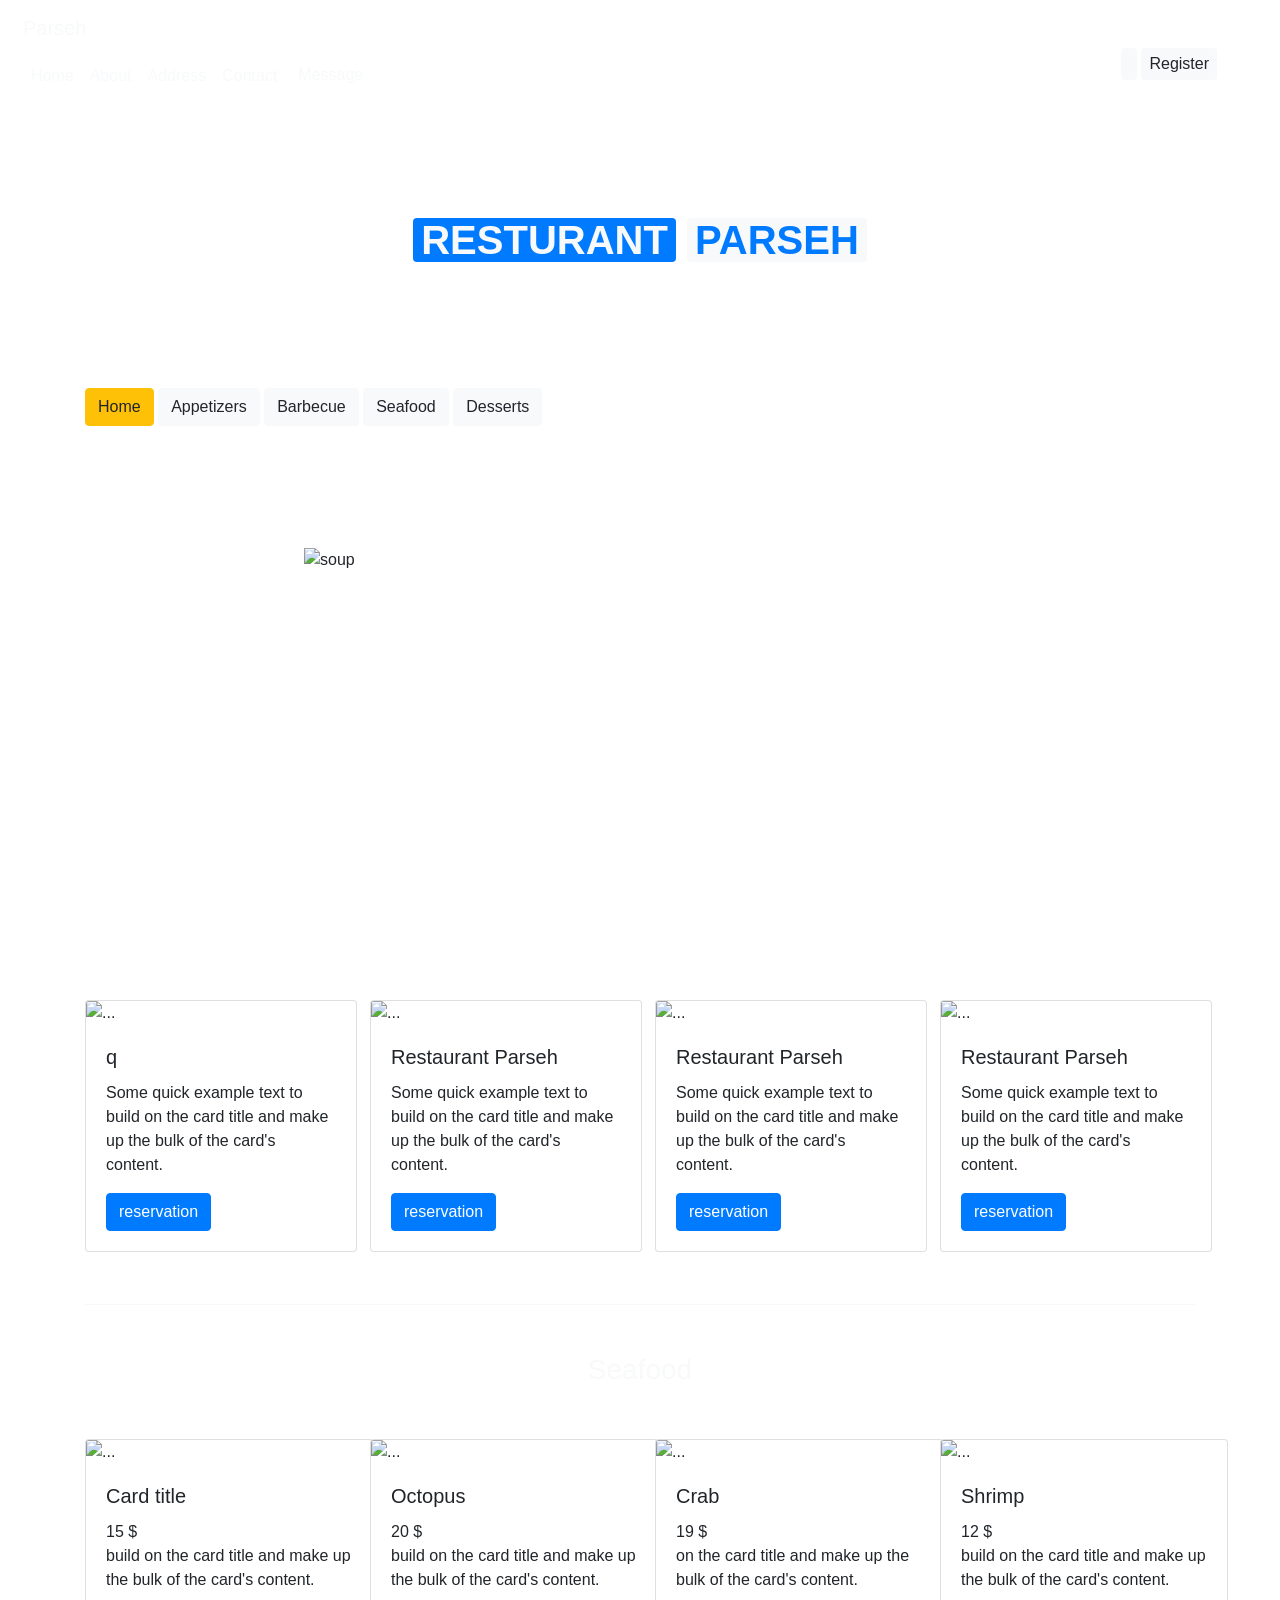
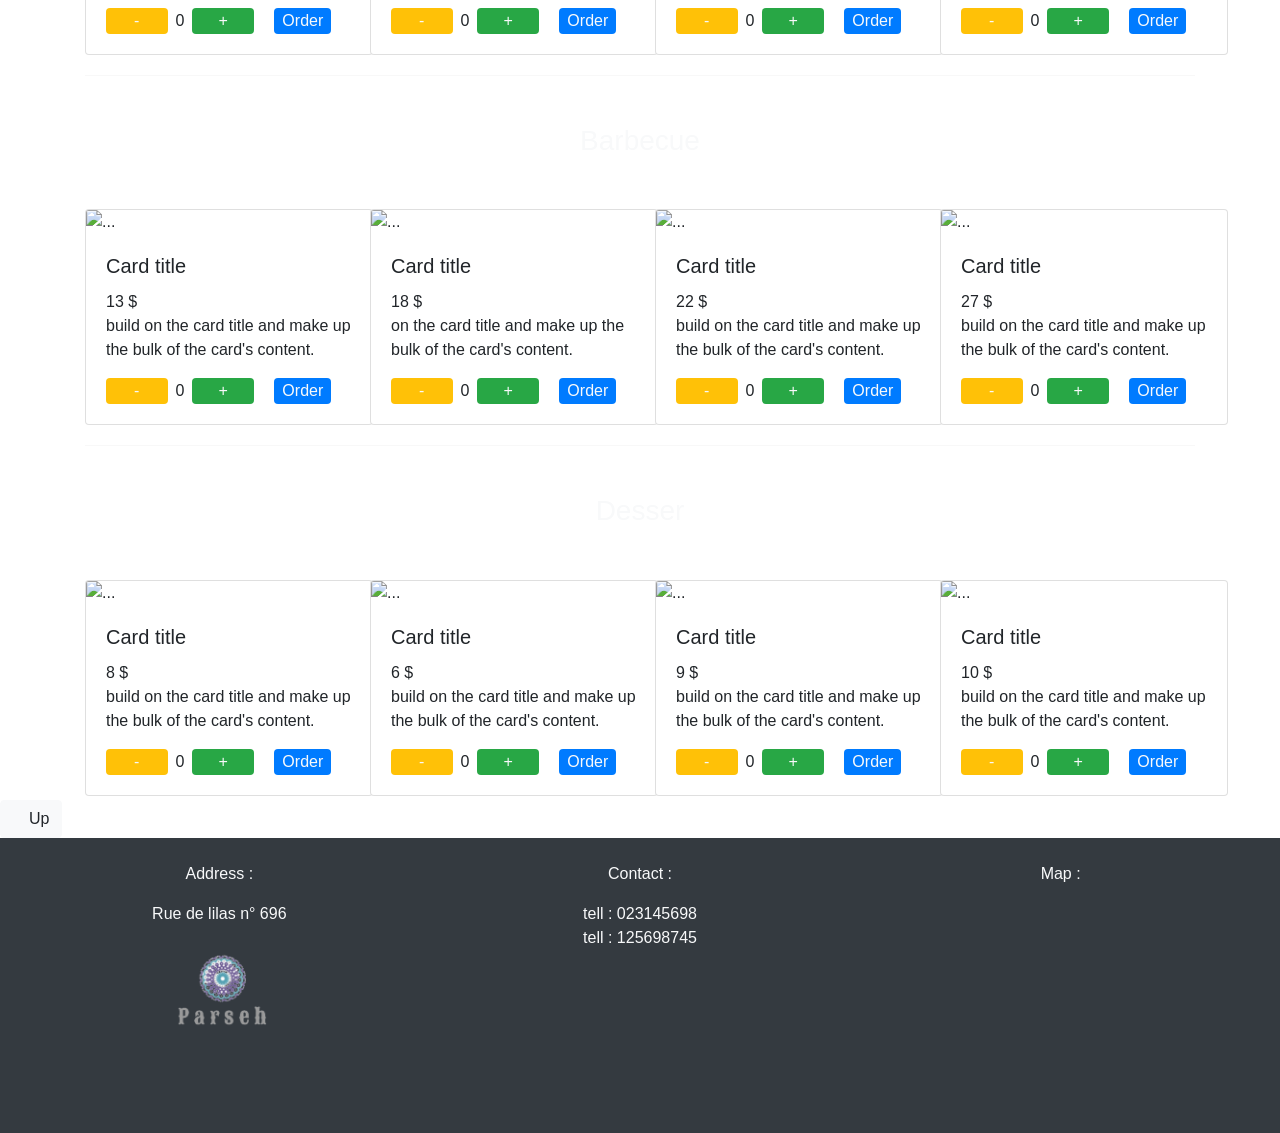
==== commit a607a91b: "created page Cart" ====
--- a/HTML/index.html
+++ b/HTML/index.html
@@ -15,101 +15,94 @@
 </head>
 <body class="" id="home">
    <!--         NavBar       -->
-  <nav class=" navbar-expand-lg navbar-light " id="up">
-    <div class="container-fluid ">
-      <a class="navbar-brand m-2 text-light" href="#">Parseh</a>
-      <button class="navbar-toggler border-light" type="button" data-bs-toggle="collapse" data-bs-target="#navbarSupportedContent" aria-controls="navbarSupportedContent" aria-expanded="false" aria-label="Toggle navigation">
-        <span class="navbar-toggler-icon"></span>
-      </button>
-      <a href="../HTML/register.html" class="btn-light px-2 py-1 rounded float-right me-5 mt-5">Register</a> 
-      <a href="../HTML/register.html" class="btn-light px-2 py-1 rounded float-right me-1 mt-5"><img style="width:22px ;" src="https://cdn-icons-png.flaticon.com/512/4290/4290854.png" alt=""></a>
-
-      <div class="collapse navbar-collapse " id="navbarSupportedContent">
-        
-        <ul class="navbar-nav me-auto mb-2 mb-lg-0 mx-5 bg-secondary rounded">
-          <li class="nav-item">
-            <a class="nav-link active text-light" aria-current="page" href="../HTML/index.html">Home</a>
-          </li>
-          <li class="nav-item">
-            <a class="nav-link text-light" href="About.html" target="">About</a>
-          </li>
-          <li class="nav-item">
-            <a class="nav-link text-light" href="#footer" tabindex="-1" aria-disabled="true">Address</a>
-          </li>
-          <li class="nav-item">
-            <a class="nav-link text-light" href="#footer" tabindex="-1" aria-disabled="true">Contact</a>
-          </li>
+   <nav class=" navbar-expand-lg navbar-light " style="background-image:url(https://images.unsplash.com/photo-1458314363241-486d4ad8b58a?ixlib=rb-1.2.1&raw_url=true&q=80&fm=jpg&crop=entropy&cs=tinysrgb&ixid=MnwxMjA3fDB8MHxwaG90by1wYWdlfHx8fGVufDB8fHx8&auto=format&fit=crop&w=1188) ; max-width: 100%;
+   height: 500px;
+   background-repeat: no-repeat;
+   background-size: cover;
+   background-position: center;" id="up" >
+     <div class="container-fluid ">
+       <a class="navbar-brand m-2 text-light" href="#">Parseh</a>
+       <button class="navbar-toggler border-light bg-warning" type="button" data-bs-toggle="collapse" data-bs-target="#navbarSupportedContent" aria-controls="navbarSupportedContent" aria-expanded="false" aria-label="Toggle navigation">
+         <span class="navbar-toggler-icon"></span>
+       </button>
+       <a href="../HTML/register.html" class="btn-light px-2 py-1 rounded float-right me-5 mt-5">Register</a> 
+       <a href="../HTML/register.html" class="btn-light px-2 py-1 rounded float-right me-1 mt-5"><img style="width:22px ;" src="https://cdn-icons-png.flaticon.com/512/4290/4290854.png" alt=""></a>
+   
+        <div class="collapse navbar-collapse " id="navbarSupportedContent">
          
-            <!-- <div class="dropdown">
-              <button class="btn btn-light dropdown-toggle" type="button" id="dropdownMenuButton1" data-bs-toggle="dropdown" aria-expanded="false">
-                Menu
-              </button>
-              <ul class="dropdown-menu" aria-labelledby="dropdownMenuButton1 ">
-                <li class=""><a class="dropdown-item " href="Appetizer.html" target="">Appetizers</a></li>
-                <li class=""><a class="dropdown-item " href="Barbecue.html">Barbecue</a></li>
-                <li class=""><a class="dropdown-item " href="Desserts.html" target="">Desserts</a></li>
-                <li class=""><a class="dropdown-item " href="seafood.html" target="">Seafood</a></li>
-              </ul>
-            </div> -->
-
-          </li>
-          <li class="nav-item">
-            <button type="button" class="btn text-light" data-bs-toggle="modal" data-bs-target="#exampleModal" data-bs-whatever="@mdo">Message</button>
-
-            <div class="modal fade" id="exampleModal" tabindex="-1" aria-labelledby="exampleModalLabel" aria-hidden="true">
-              <div class="modal-dialog">
-                <div class="modal-content">
-                  <div class="modal-header">
-                    <h5 class="modal-title" id="exampleModalLabel">New message</h5>
-                    <button type="button" class="btn-close" data-bs-dismiss="modal" aria-label="Close"></button>
-                  </div>
-                  <div class="modal-body">
-                    <form>
-                      <div class="mb-3">
-                        <label for="recipient-name" class="col-form-label">Name:</label>
-                        <input type="text" class="form-control" id="recipient-name">
-                      </div>
-                      <div class="mb-3">
-                        <label for="recipient-name" class="col-form-label">Email:</label>
-                        <input type="text" class="form-control" id="recipient-name">
-                      </div>
-                      <div class="mb-3">
-                        <label for="message-text" class="col-form-label">Message:</label>
-                        <textarea class="form-control" id="message-text"></textarea>
-                      </div>
-                    </form>
-                  </div>
-                  <div class="modal-footer">
-                    <button type="button" class="btn btn-secondary" data-bs-dismiss="modal">Close</button>
-                    <button type="button" class="btn btn-primary">Send message</button>
-                  </div>
-                </div>
-              </div>
-            </div>
-          </li>
-
-        </ul>
-      
-      </div>
-      <div class=" py-4 ">
-        <h1 class="text-center text-light shadow-effects text-uppercase fs-1 fw-bolder py-5 my-5 "><span class="bg-primary px-2 rounded"><strong>Resturant</strong></span> <span class="bg-light px-2 rounded text-primary">Parseh</span> </h1>
-      </div>
-      <div class="section-pages container mx-auto">
-        <a href="../HTML/index.html" class="btn btn-warning mx-auto ">Home</a>
-        <a href="../HTML/Appetizer.html" class="btn btn-light mx-auto ">Appetizers</a>
-        <a href="../HTML/Barbecue.html" class="btn btn-light mx-auto ">Barbecue</a>
-        <a href="../HTML/seafood.html" class="btn btn-light mx-auto ">Seafood</a>
-        <a href="../HTML/Desserts.html" class="btn btn-light mx-auto ">Desserts</a>
-      </div>
-    </div>
-  </nav>
+          <ul class="navbar-nav me-auto mb-2 mb-lg-0 px-2  w-100 " style="z-index: 2000;">
+            <li class="nav-item">
+             <a class="nav-link active text-light" aria-current="page" href="../HTML/index.html">Home</a>
+            </li>
+            <li class="nav-item">
+             <a class="nav-link text-light" href="About.html" target="">About</a>
+            </li>
+            <li class="nav-item">
+             <a class="nav-link text-light" href="#footer" tabindex="-1" aria-disabled="true">Address</a>
+            </li>
+            <li class="nav-item">
+             <a class="nav-link text-light" href="#footer" tabindex="-1" aria-disabled="true">Contact</a>
+            </li>
+            <!-- Modal -->
+            <li>
+                <button type="button" class="btn text-light" data-bs-toggle="modal" data-bs-target="#exampleModal" data-bs-whatever="@mdo">Message</button>
+            </li>
+           <li class="nav-item">
+   
+             <div class="modal fade" id="exampleModal" tabindex="-1" aria-labelledby="exampleModalLabel" aria-hidden="true">
+               <div class="modal-dialog">
+                 <div class="modal-content">
+                   <div class="modal-header">
+                     <h5 class="modal-title" id="exampleModalLabel">New message</h5>
+                     <button type="button" class="btn-close" data-bs-dismiss="modal" aria-label="Close"></button>
+                   </div>
+                   <div class="modal-body">
+                     <form>
+                       <div class="mb-3">
+                         <label for="recipient-name" class="col-form-label">Name:</label>
+                         <input type="text" class="form-control" id="recipient-name">
+                       </div>
+                       <div class="mb-3">
+                         <label for="recipient-name" class="col-form-label">Email:</label>
+                         <input type="text" class="form-control" id="recipient-name">
+                       </div>
+                       <div class="mb-3">
+                         <label for="message-text" class="col-form-label">Message:</label>
+                         <textarea class="form-control" id="message-text"></textarea>
+                       </div>
+                     </form>
+                   </div>
+                   <div class="modal-footer">
+                     <button type="button" class="btn btn-secondary" data-bs-dismiss="modal">Close</button>
+                     <button type="button" class="btn btn-primary">Send message</button>
+                   </div>
+                 </div>
+               </div>
+             </div>
+           </li>
+   
+         </ul>
+       
+       </div>
+       <div class=" py-4 " style="z-index:1000 ;">
+         <h1 class="text-center text-light shadow-effects text-uppercase fs-1 fw-bolder py-5 my-5 "><span class="bg-primary px-2 rounded"><strong>Resturant</strong></span> <span class="bg-light px-2 rounded text-primary">Parseh</span> </h1>
+       </div>
+       <div class="section-pages container mx-auto" style="z-index: 3000;">
+         <a href="../HTML/index.html" class="btn btn-warning mx-auto my-1">Home</a>
+         <a href="../HTML/Appetizer.html" class="btn btn-light mx-auto my-1">Appetizers</a>
+         <a href="../HTML/Barbecue.html" class="btn btn-light mx-auto my-1">Barbecue</a>
+         <a href="../HTML/seafood.html" class="btn btn-light mx-auto my-1">Seafood</a>
+         <a href="../HTML/Desserts.html" class="btn btn-light mx-auto my-1">Desserts</a>
+       </div>
+     </div>
+   </nav>
 
 
   <!-- Slid Photo -->
   <div id="carouselExampleControls " class="carousel slide w-75 h-auto  mx-auto my-5 d-none d-sm-block" data-bs-ride="carousel">
     <div class="carousel-inner">
       <div class="carousel-item active ">
-        <img  src="https://images.unsplash.com/photo-1455619452474-d2be8b1e70cd?crop=entropy&cs=tinysrgb&fit=max&fm=jpg&ixid=MnwyMDg4MDd8MHwxfHNlYXJjaHwyN3x8Zm9vZHxlbnwwfHx8fDE2NTI4NTkxMDM&ixlib=rb-1.2.1&q=80&w=1080" class=" w-10  mx-auto img-fluid img-responsive d-block" alt="soup" style="max-width: 70%; height: 400px;" >
+        <img  src="https://razorpay.com/learn-content/uploads/2020/04/contactless-delivery-1.png" class=" w-10  mx-auto img-fluid img-responsive d-block" alt="soup" style="max-width: 70%; height: 400px;" >
       </div>
       <div class="carousel-item">
         <img src="https://images.unsplash.com/photo-1519671482749-fd09be7ccebf?crop=entropy&cs=tinysrgb&fit=max&fm=jpg&ixid=MnwyMDg4MDd8MHwxfHNlYXJjaHwyNnx8d2luZXxlbnwwfHx8fDE2NTI4Nzg3MTQ&ixlib=rb-1.2.1&q=80&w=1080" class=" w-100  mx-auto img-fluid img-responsive d-block" alt="wine" style="max-width: 70%; height: 400px;">
@@ -134,48 +127,48 @@
     <div class="row align-content-center my-5 ">
       <!-- 1 -->
       <div class="col-sm-12 col-md-6 col-lg-3 col-xl-3 my-1 ">
-        <div class="card m-auto" style="width: 18rem;">
+        <div class="card m-auto" style="width: 17rem;">
           <img src="https://images.unsplash.com/photo-1632181933699-d45280e5c7de?crop=entropy&cs=tinysrgb&fm=jpg&ixlib=rb-1.2.1&q=80&raw_url=true&ixid=MnwxMjA3fDB8MHxwaG90by1wYWdlfHx8fGVufDB8fHx8&auto=format&fit=crop&w=1170" class="card-img-top " alt="...">
+          <div class="card-body">
+            <h5 class="card-title">q</h5>
+            <p class="card-text">Some quick example text to build on the card title and make up the bulk of the card's content.</p>
+            <a href="../HTML/reservation.html" class="btn btn-primary">reservation</a>
+
+          </div>
+        </div>
+      </div>
+      <!-- 2 -->
+      <div class="col-sm-12 col-md-6 col-lg-3 col-xl-3 my-1">
+        <div class="card m-auto" style="width: 17rem;">
+          <img src="https://images.unsplash.com/photo-1533052286801-2385cb274342?crop=entropy&cs=tinysrgb&fm=jpg&ixlib=rb-1.2.1&q=80&raw_url=true&ixid=MnwxMjA3fDB8MHxwaG90by1wYWdlfHx8fGVufDB8fHx8&auto=format&fit=crop&w=1170" class="card-img-top" alt="...">
           <div class="card-body">
             <h5 class="card-title">Restaurant Parseh</h5>
             <p class="card-text">Some quick example text to build on the card title and make up the bulk of the card's content.</p>
-            <a href="#" class="btn btn-primary">Go somewhere</a>
-
-          </div>
-        </div>
-      </div>
-      <!-- 2 -->
-      <div class="col-sm-12 col-md-6 col-lg-3 col-xl-3 my-1">
-        <div class="card m-auto" style="width: 18rem;">
-          <img src="https://images.unsplash.com/photo-1533052286801-2385cb274342?crop=entropy&cs=tinysrgb&fm=jpg&ixlib=rb-1.2.1&q=80&raw_url=true&ixid=MnwxMjA3fDB8MHxwaG90by1wYWdlfHx8fGVufDB8fHx8&auto=format&fit=crop&w=1170" class="card-img-top" alt="...">
+            <a href="../HTML/reservation.html" class="btn btn-primary">reservation</a>
+
+          </div>
+        </div>
+      </div>
+      <!-- 3 -->
+      <div class="col-sm-12 col-md-6 col-lg-3 col-xl-3 my-1">
+        <div class="card m-auto" style="width: 17rem;">
+          <img src="https://free-images.com/lg/9b0e/restaurant_gastronomy_koblenz_human.jpg" class="card-img-top" alt="...">
           <div class="card-body">
             <h5 class="card-title">Restaurant Parseh</h5>
             <p class="card-text">Some quick example text to build on the card title and make up the bulk of the card's content.</p>
-            <a href="#" class="btn btn-primary">Go somewhere</a>
-
-          </div>
-        </div>
-      </div>
-      <!-- 3 -->
-      <div class="col-sm-12 col-md-6 col-lg-3 col-xl-3 my-1">
-        <div class="card m-auto" style="width: 18rem;">
-          <img src="https://free-images.com/lg/9b0e/restaurant_gastronomy_koblenz_human.jpg" class="card-img-top" alt="...">
+            <a href="../HTML/reservation.html" class="btn btn-primary">reservation</a>
+
+          </div>
+        </div>
+      </div>
+      <!-- 4 -->
+      <div class="col-sm-12 col-md-6 col-lg-3 col-xl-3 my-1">
+        <div class="card m-auto" style="width: 17rem;">
+          <img src="https://free-images.com/lg/a946/gastronomy_restaurant_seerestaurant_6893.jpg" class="card-img-top" alt="...">
           <div class="card-body">
             <h5 class="card-title">Restaurant Parseh</h5>
             <p class="card-text">Some quick example text to build on the card title and make up the bulk of the card's content.</p>
-            <a href="#" class="btn btn-primary">Go somewhere</a>
-
-          </div>
-        </div>
-      </div>
-      <!-- 4 -->
-      <div class="col-sm-12 col-md-6 col-lg-3 col-xl-3 my-1">
-        <div class="card m-auto" style="width: 18rem;">
-          <img src="https://free-images.com/lg/a946/gastronomy_restaurant_seerestaurant_6893.jpg" class="card-img-top" alt="...">
-          <div class="card-body">
-            <h5 class="card-title">Restaurant Parseh</h5>
-            <p class="card-text">Some quick example text to build on the card title and make up the bulk of the card's content.</p>
-            <a href="#" class="btn btn-primary">Go somewhere</a>
+            <a href="../HTML/reservation.html" class="btn btn-primary">reservation</a>
 
           </div>
         </div>
--- a/CSS/style.css
+++ b/CSS/style.css
@@ -6,12 +6,3 @@
     background-size: cover;
 }
 
-.container-fluid{
-    max-width: 100%;
-    height: 500px;
-    background-image: url(https://images.unsplash.com/photo-1458314363241-486d4ad8b58a?ixlib=rb-1.2.1&raw_url=true&q=80&fm=jpg&crop=entropy&cs=tinysrgb&ixid=MnwxMjA3fDB8MHxwaG90by1wYWdlfHx8fGVufDB8fHx8&auto=format&fit=crop&w=1188);
-    background-repeat: no-repeat;
-    background-size: cover;
-    background-position: center;
-}
-
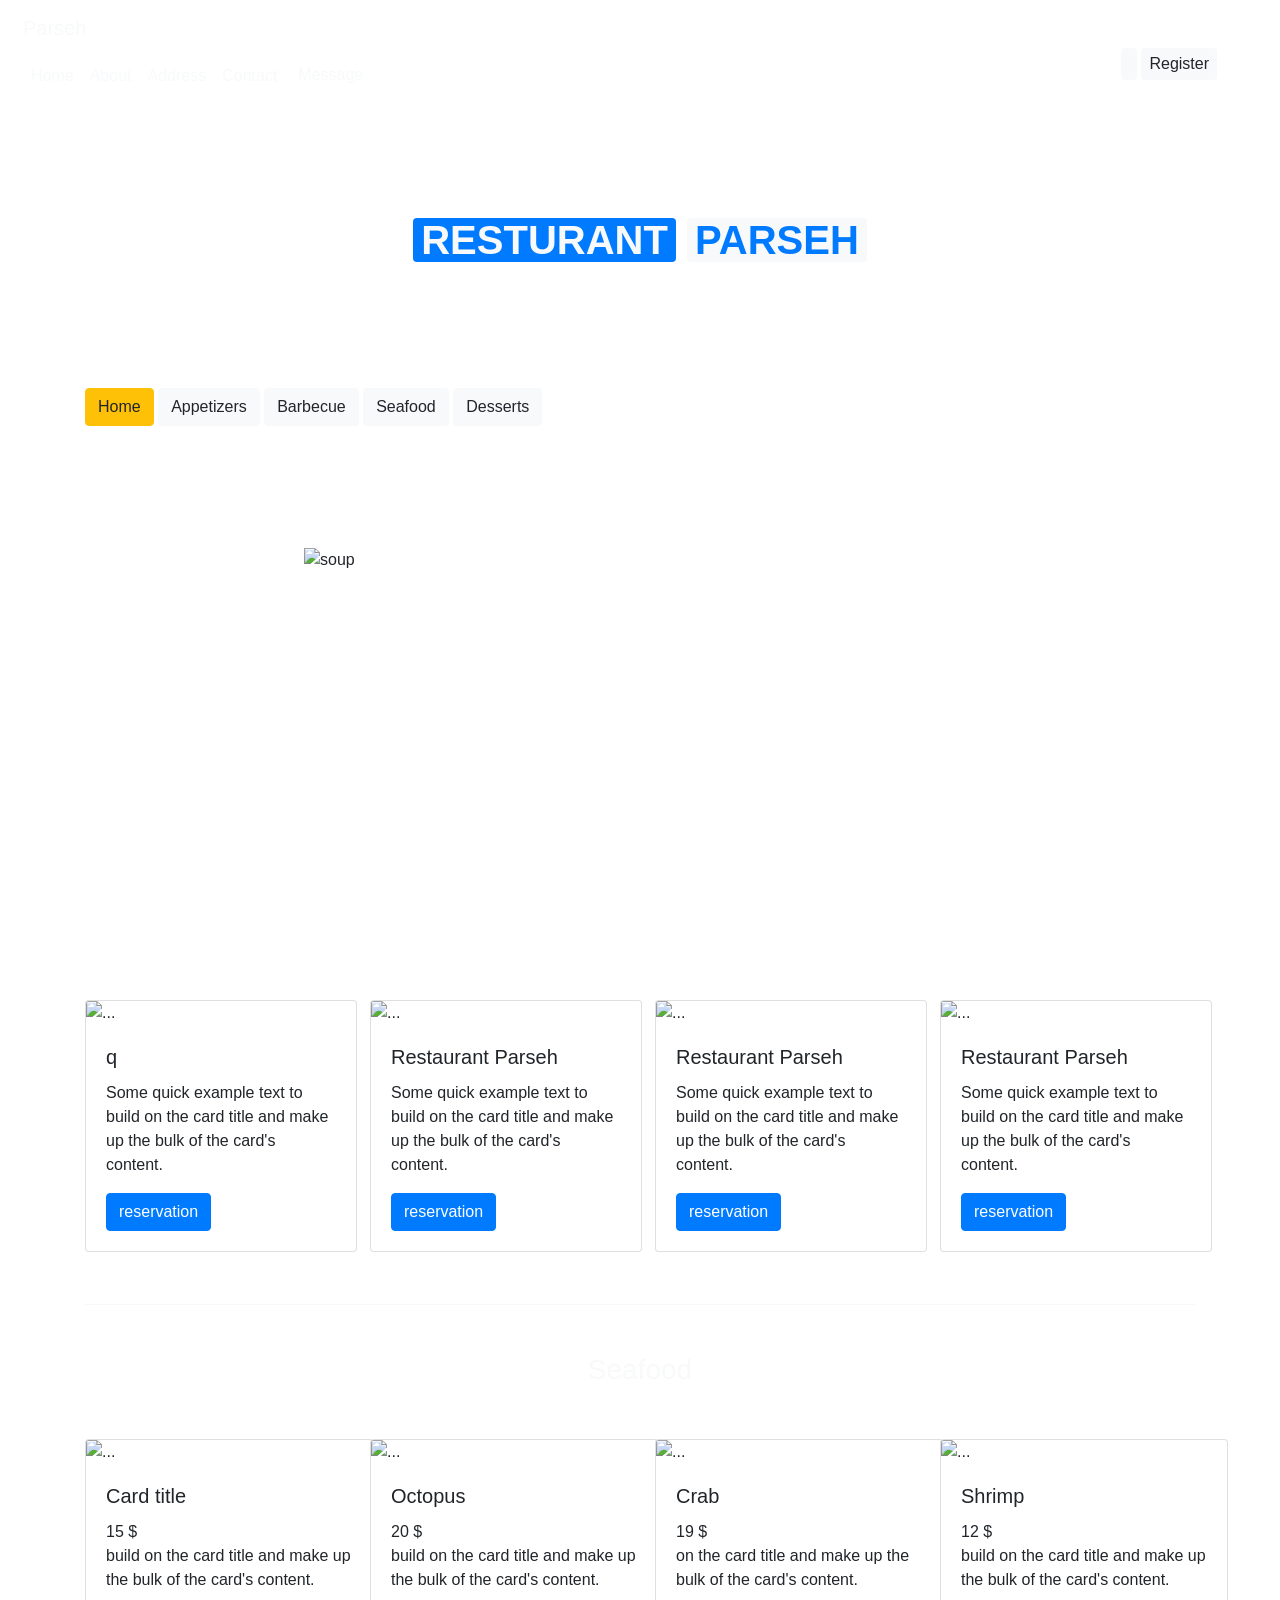
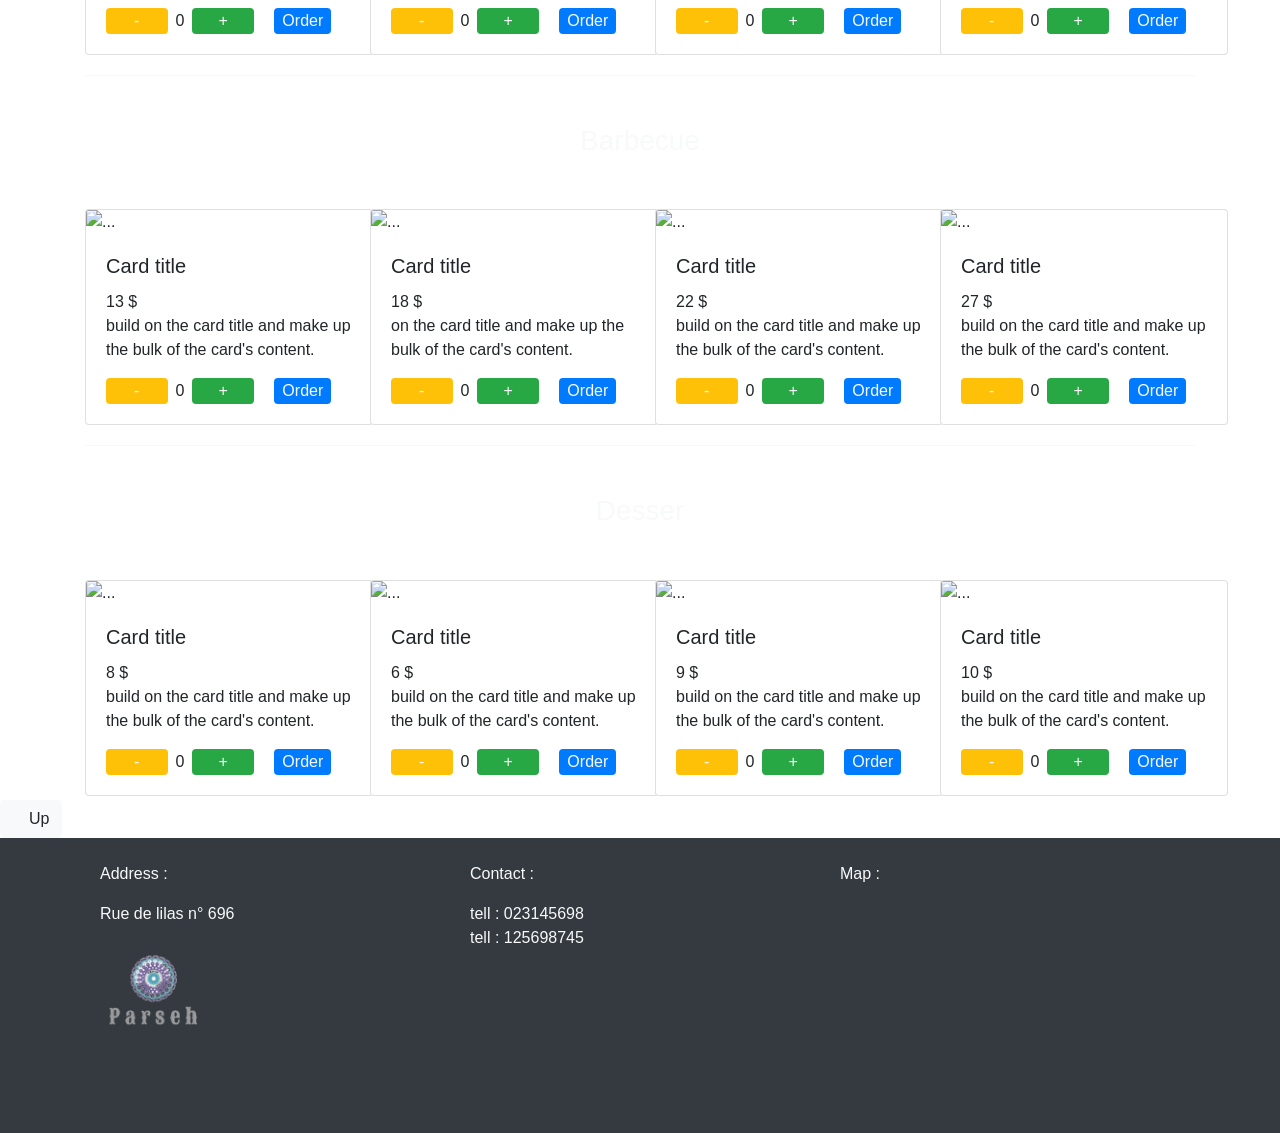
==== commit 262afb31: "completed page card" ====
--- a/HTML/index.html
+++ b/HTML/index.html
@@ -26,7 +26,7 @@
          <span class="navbar-toggler-icon"></span>
        </button>
        <a href="../HTML/register.html" class="btn-light px-2 py-1 rounded float-right me-5 mt-5">Register</a> 
-       <a href="../HTML/register.html" class="btn-light px-2 py-1 rounded float-right me-1 mt-5"><img style="width:22px ;" src="https://cdn-icons-png.flaticon.com/512/4290/4290854.png" alt=""></a>
+       <a href="../HTML/cart.html" class="btn-light px-2 py-1 rounded float-right me-1 mt-5"><img style="width:22px ;" src="https://cdn-icons-png.flaticon.com/512/4290/4290854.png" alt=""></a>
    
         <div class="collapse navbar-collapse " id="navbarSupportedContent">
          
@@ -344,10 +344,10 @@
   <footer class="bg-dark text-center text-lg-start p-4" id="footer">
    
       <!-- Map -->
-      <div class="row">
-        <div class="col-sm-12 col-md-6 col-lg-4">
-            <div class="container-address ">
-              <ul class="text-light list-unstyled">
+      <div class="row container mx-auto">
+        <div class="col-sm-12 col-md-6 col-lg-4 ">
+            <div class="container-address text-start   ">
+              <ul class="text-light list-unstyled ">
                 <li><p class="text-light">Address :</p></li>
                 <li class="">Rue de lilas n° 696</li>
                 <li><img src="../logo/logo-parseh.png" style="width: 100px;" alt=""></li>
@@ -355,7 +355,7 @@
             </div>
         </div>
         <div class="col-sm-12 col-md-6 col-lg-4">
-            <div class="container-contact ">
+            <div class="container-contact text-start ">
               <ul class="list-unstyled text-light">
                 <li><p class="text-light">Contact :</p></li>
                 <li>tell : 023145698</li>
@@ -364,7 +364,7 @@
             </div>
         </div>
         <div class="col-sm-12 col-md-6 col-lg-4">
-              <div class="container-map ">
+              <div class="container-map text-start ">
                 <p class="text-light">Map :</p>
                 <iframe class=""  src="https://www.google.com/maps/embed?pb=!1m18!1m12!1m3!1d20157.532935539723!2d4.367939099999999!3d50.8368758!2m3!1f0!2f0!3f0!3m2!1i1024!2i768!4f13.1!4m3!3e6!4m0!4m0!5e0!3m2!1snl!2sbe!4v1652882375316!5m2!1snl!2sbe" max-width="400" height="200" style="border:0;" allowfullscreen="" loading="lazy" referrerpolicy="no-referrer-when-downgrade"></iframe>
               </div>
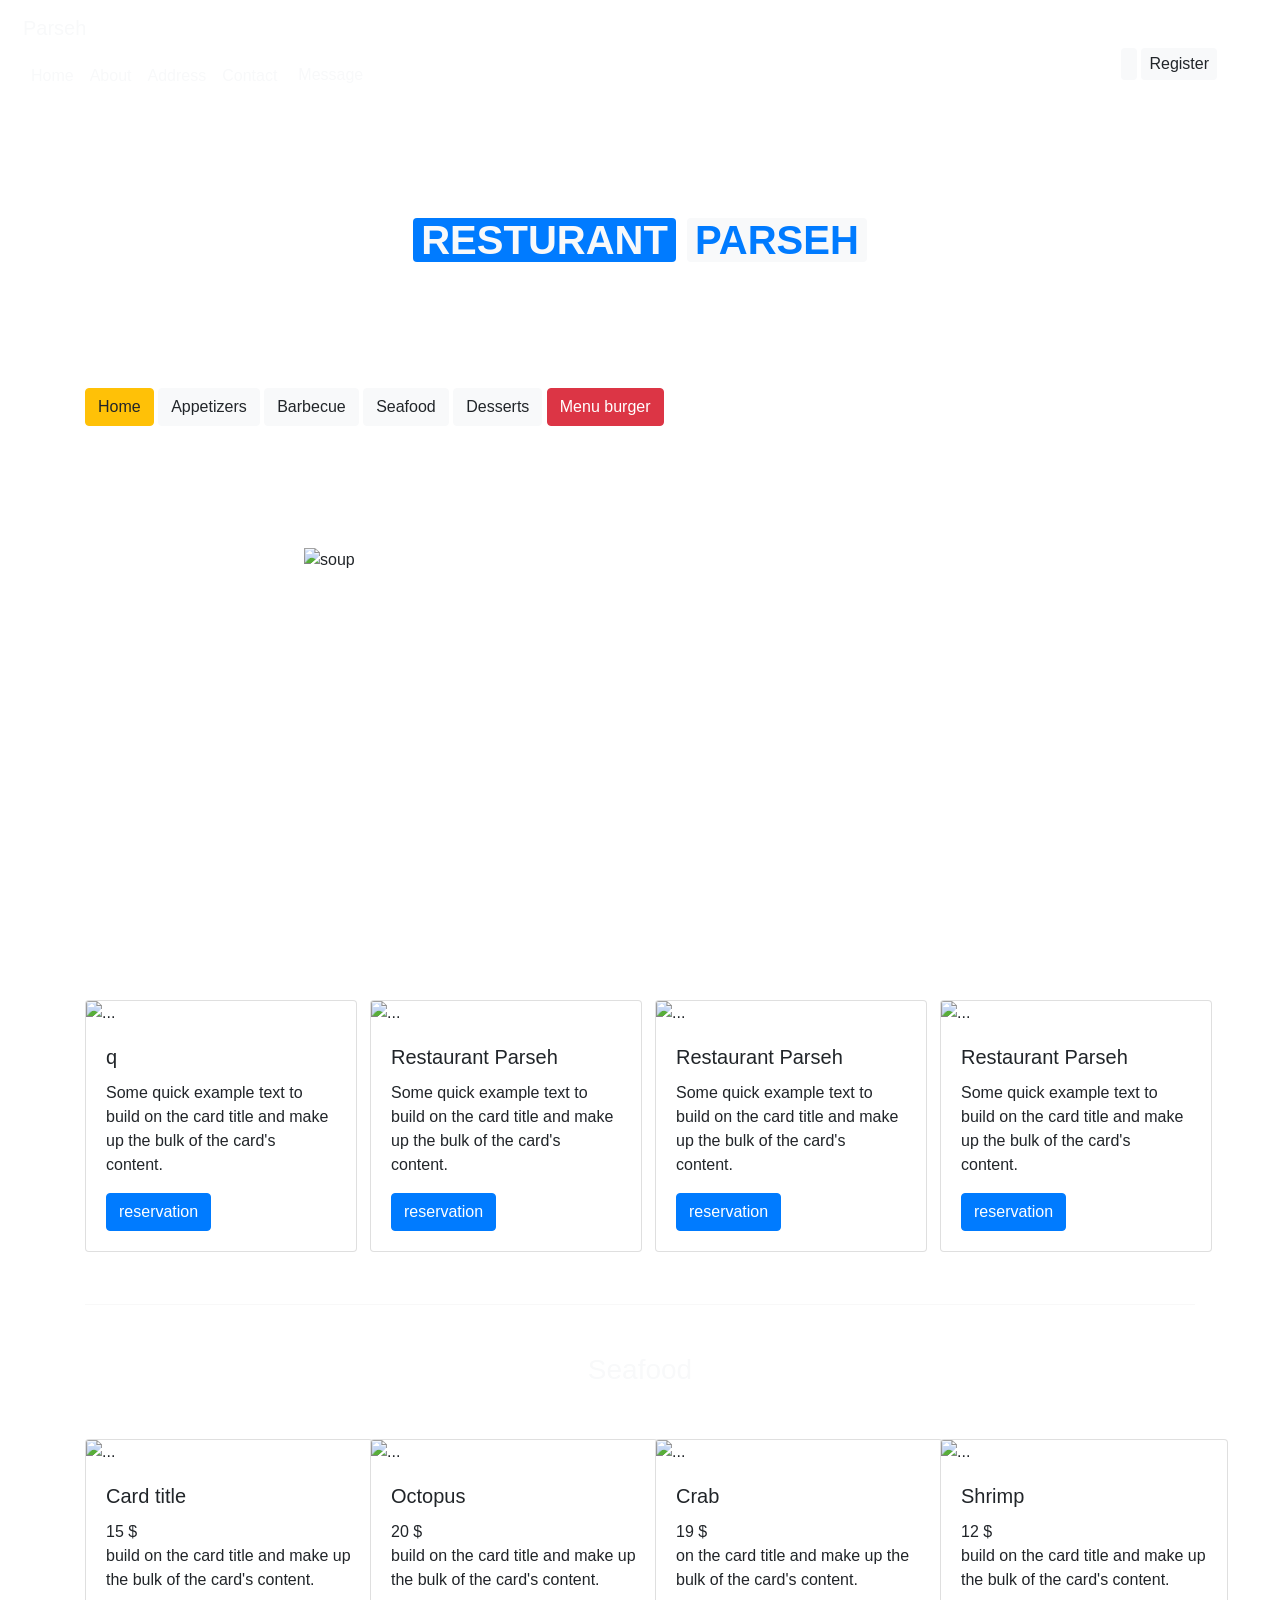
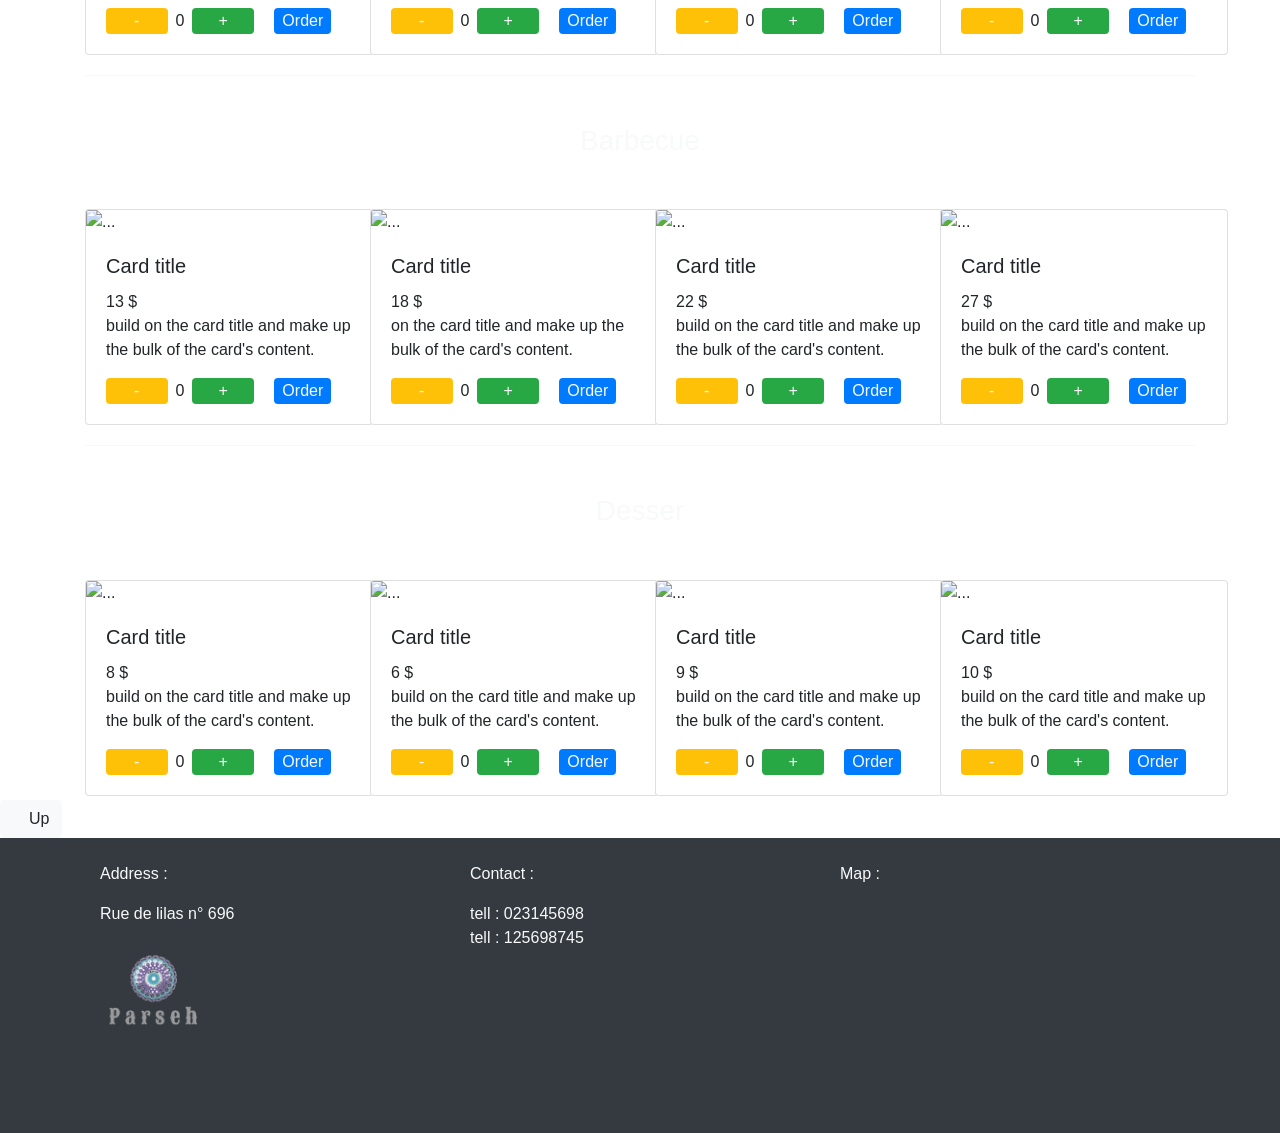
==== commit ffded262: "Created page menu burger" ====
--- a/HTML/index.html
+++ b/HTML/index.html
@@ -93,6 +93,7 @@
          <a href="../HTML/Barbecue.html" class="btn btn-light mx-auto my-1">Barbecue</a>
          <a href="../HTML/seafood.html" class="btn btn-light mx-auto my-1">Seafood</a>
          <a href="../HTML/Desserts.html" class="btn btn-light mx-auto my-1">Desserts</a>
+         <a href="../HTML/menu.html" class="btn btn-danger mx-auto my-1">Menu burger</a>
        </div>
      </div>
    </nav>
@@ -346,7 +347,7 @@
       <!-- Map -->
       <div class="row container mx-auto">
         <div class="col-sm-12 col-md-6 col-lg-4 ">
-            <div class="container-address text-start   ">
+            <div class="container-address text-start ">
               <ul class="text-light list-unstyled ">
                 <li><p class="text-light">Address :</p></li>
                 <li class="">Rue de lilas n° 696</li>
